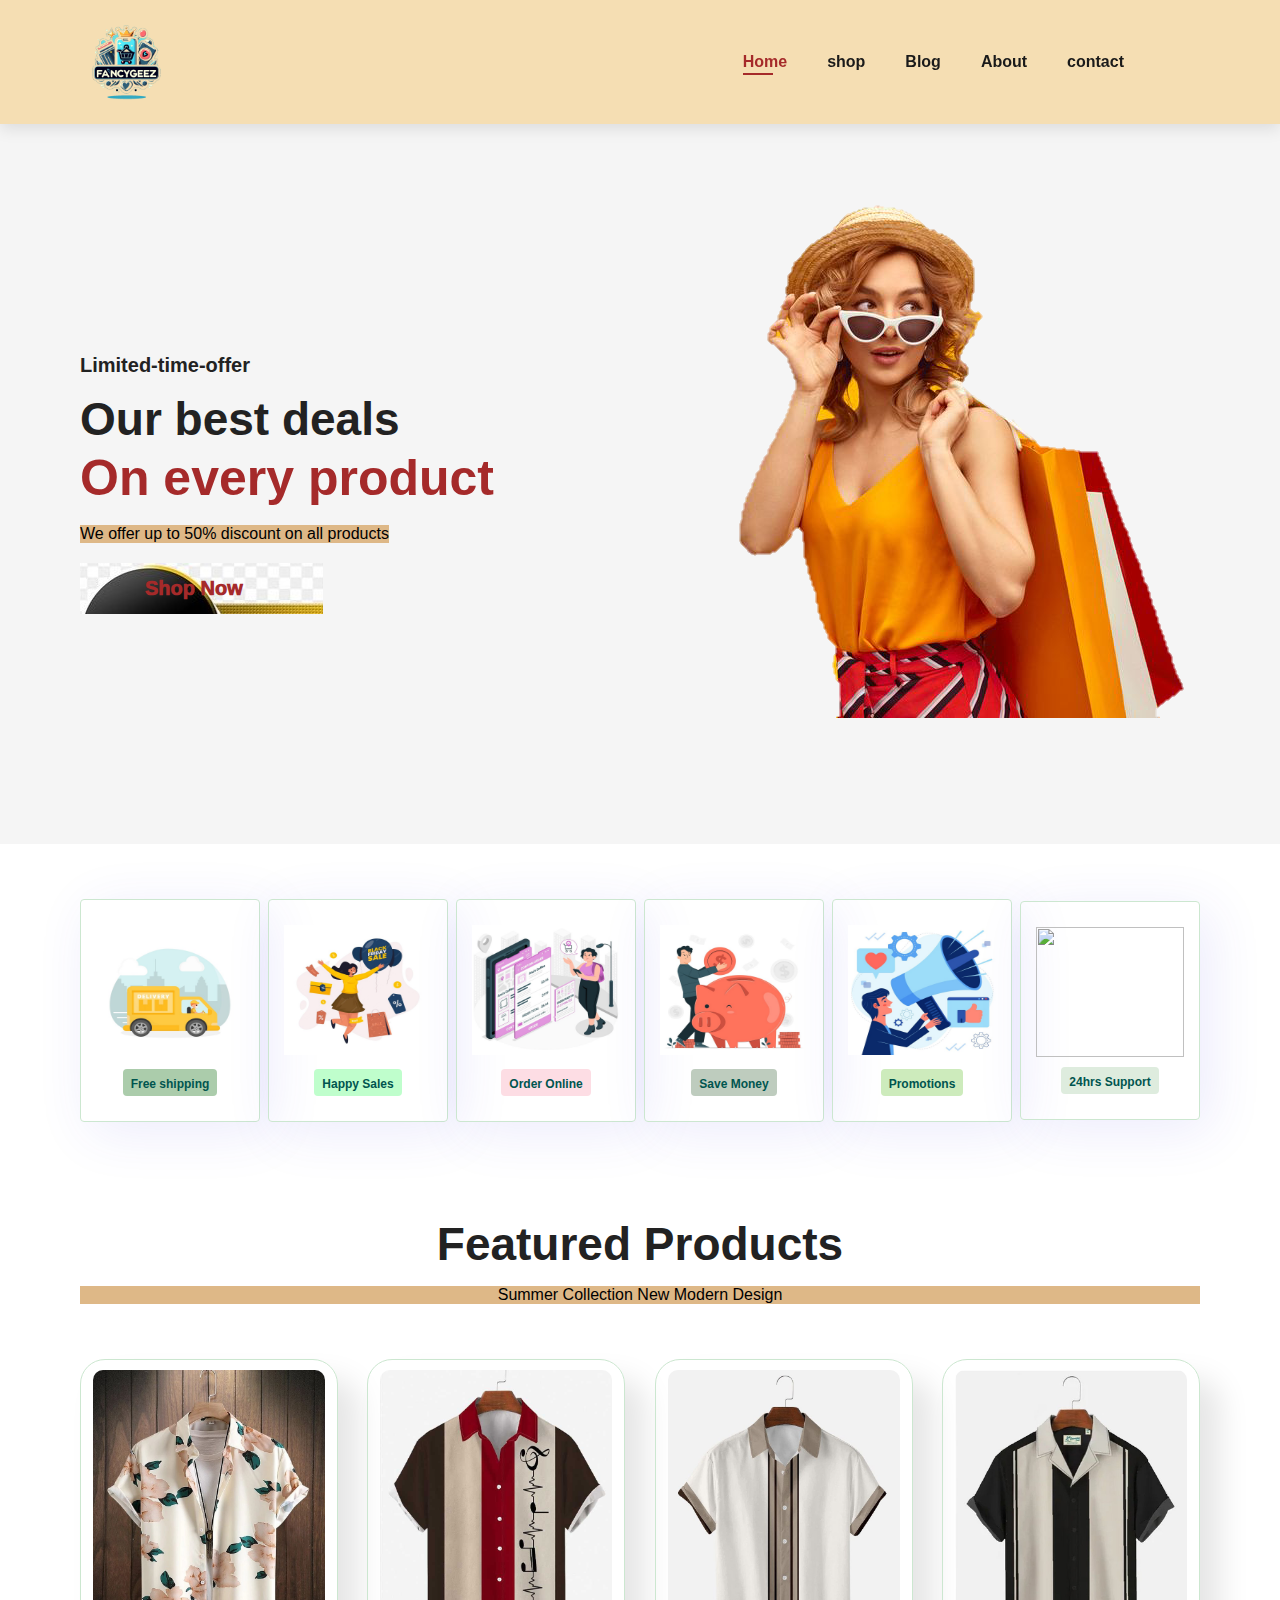
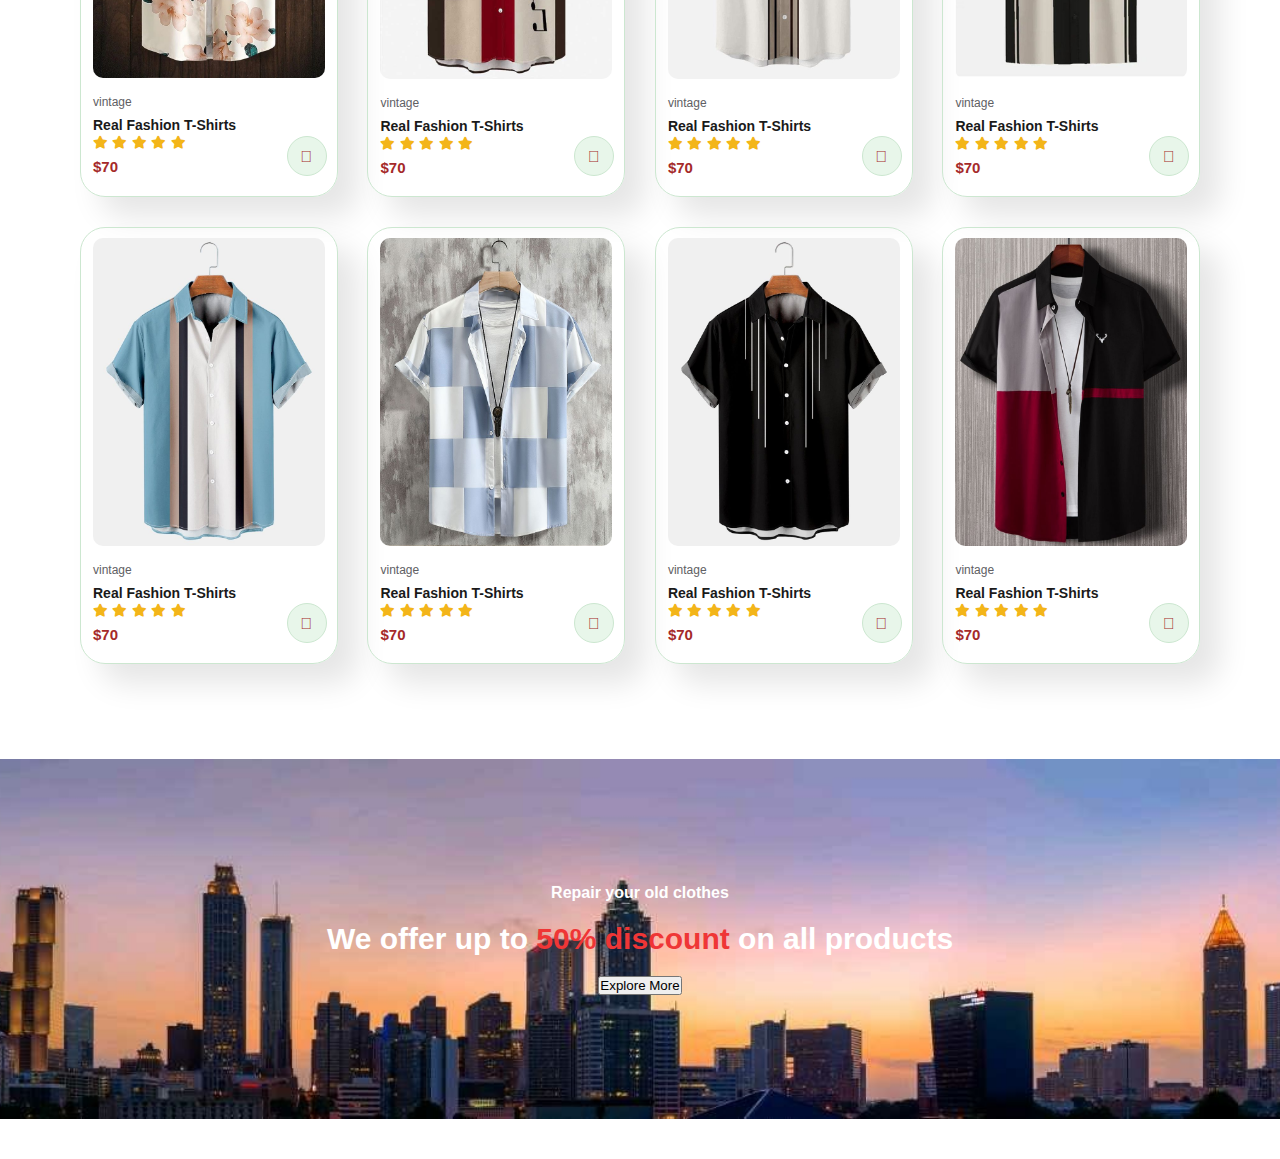
==== index.html @ 8dc55840 "my portfolio project" ====
<!DOCTYPE html>
<html lang="en">
<head>
    <meta charset="UTF-8">
    <meta http-equiv="X-UA-Compatible" content="IE=edge">
    <meta name="viewport" content="width=device-width, initial-scale=1.0">
    <title>fancygeez</title>
    <link rel="stylesheet" href="https://pro.fontawesome.com/releases/v5.10.0/css/all.css"/>
    <link rel="stylesheet" href="style.css">

</head>
<body>
    <section id="header">
        <a href="#">
            <img width="90px"
            height="90px"
            src="img/logo.png" class="logo" alt="">
        </a>

        <div>
            <ul id="navbar">
                <li><a class="active" href="index.html">Home</a></li>
                <li><a href="shop.html">shop</a></li>
                <li><a href="blog.html">Blog</a></li>
                <li><a href="about.html">About</a></li>
                <li><a href="contact.html">contact</a></li>
                <li><a href="cart.html"><i class="far fa-shopping-bag"></i></a></li>
            </ul>
        </div>
    </section>

    <section id="hero">
        <h4>Limited-time-offer</h4>
        <h2>Our best deals</h2>
        <h1>On every product</h1>
        <p>We offer up to 50% discount on all products</p>
        <button>Shop Now</button>
    </section>

    <section id="feature" class="section-p1">
        <div class="fe-box">
            <img width="130px"
            height="130px"
            src="img/Free-shipping1.png" alt="">
            <h6>Free shipping</h6>
        </div>

        <div class="fe-box">
            <img width="130px"
            height="130px"
            src="img/happy-sell.png" alt="">
            <h6>Happy Sales</h6>
        </div>        
        
        <div class="fe-box">
            <img width="130px"
            height="130px"
            src="img/order.png" alt="">
            <h6>Order Online</h6>
        </div>        
        
        <div class="fe-box">
            <img width="130px"
            height="130px"
            src="img/piggy-bank.png" alt="">
            <h6>Save Money</h6>
        </div>        
        
        <div class="fe-box">
            <img width="130px"
            height="130px"
            src="img/Promotions.png" alt="">
            <h6>Promotions</h6>
        </div>        
        
        <div class="fe-box">
            <img width="130px"
            height="130px"
            src="img/24hrs-Support.png" alt="">
            <h6>24hrs Support</h6>
        </div>
    </section>

    <section id="product1" class="section-p1">
        <h2>Featured Products</h2>
        <p>Summer Collection New Modern Design</p>
        <div class="pro-container">
            <div class="pro">
                <img src="img/product/vintage2.png" alt="">
                <div class="des">
                    <span>vintage</span>
                    <h5>Real Fashion T-Shirts</h5>
                    <div class="star">
                        <i class="fas fa-star"></i>
                        <i class="fas fa-star"></i>
                        <i class="fas fa-star"></i>
                        <i class="fas fa-star"></i>
                        <i class="fas fa-star"></i>
                    </div>
                    <h4>$70</h4>
                </div>
                <a href="#"><i class="fal fa-shopping-cart cart"i></i></a> 
            </div>
        
            <div class="pro">
                <img src="img/product/vintage3.png" alt="">
                <div class="des">
                    <span>vintage</span>
                    <h5>Real Fashion T-Shirts</h5>
                    <div class="star">
                        <i class="fas fa-star"></i>
                        <i class="fas fa-star"></i>
                        <i class="fas fa-star"></i>
                        <i class="fas fa-star"></i>
                        <i class="fas fa-star"></i>
                    </div>
                    <h4>$70</h4>
                </div>
                <a href="#"><i class="fal fa-shopping-cart cart"i></i></a> 
            </div>

            <div class="pro">
                <img src="img/product/vintage4.png" alt="">
                <div class="des">
                    <span>vintage</span>
                    <h5>Real Fashion T-Shirts</h5>
                    <div class="star">
                        <i class="fas fa-star"></i>
                        <i class="fas fa-star"></i>
                        <i class="fas fa-star"></i>
                        <i class="fas fa-star"></i>
                        <i class="fas fa-star"></i>
                    </div>
                    <h4>$70</h4>
                </div>
                <a href="#"><i class="fal fa-shopping-cart cart"i></i></a> 
            </div>

            <div class="pro">
                <img src="img/product/Vintage5.png" alt="">
                <div class="des">
                    <span>vintage</span>
                    <h5>Real Fashion T-Shirts</h5>
                    <div class="star">
                        <i class="fas fa-star"></i>
                        <i class="fas fa-star"></i>
                        <i class="fas fa-star"></i>
                        <i class="fas fa-star"></i>
                        <i class="fas fa-star"></i>
                    </div>
                    <h4>$70</h4>
                </div>
                <a href="#"><i class="fal fa-shopping-cart cart"i></i></a> 
            </div>

            <div class="pro">
                <img src="img/product/vintage6.png" alt="">
                <div class="des">
                    <span>vintage</span>
                    <h5>Real Fashion T-Shirts</h5>
                    <div class="star">
                        <i class="fas fa-star"></i>
                        <i class="fas fa-star"></i>
                        <i class="fas fa-star"></i>
                        <i class="fas fa-star"></i>
                        <i class="fas fa-star"></i>
                    </div>
                    <h4>$70</h4>
                </div>
                <a href="#"><i class="fal fa-shopping-cart cart"i></i></a> 
            </div>

            <div class="pro">
                <img src="img/product/vintage7.png" alt="">
                <div class="des">
                    <span>vintage</span>
                    <h5>Real Fashion T-Shirts</h5>
                    <div class="star">
                        <i class="fas fa-star"></i>
                        <i class="fas fa-star"></i>
                        <i class="fas fa-star"></i>
                        <i class="fas fa-star"></i>
                        <i class="fas fa-star"></i>
                    </div>
                    <h4>$70</h4>
                </div>
                <a href="#"><i class="fal fa-shopping-cart cart"i></i></a> 
            </div>

            <div class="pro">
                <img src="img/product/vintage8.png" alt="">
                <div class="des">
                    <span>vintage</span>
                    <h5>Real Fashion T-Shirts</h5>
                    <div class="star">
                        <i class="fas fa-star"></i>
                        <i class="fas fa-star"></i>
                        <i class="fas fa-star"></i>
                        <i class="fas fa-star"></i>
                        <i class="fas fa-star"></i>
                    </div>
                    <h4>$70</h4>
                </div>
                <a href="#"><i class="fal fa-shopping-cart cart"i></i></a> 
            </div>

            <div class="pro">
                <img src="img/product/vintage9.png" alt="">
                <div class="des">
                    <span>vintage</span>
                    <h5>Real Fashion T-Shirts</h5>
                    <div class="star">
                        <i class="fas fa-star"></i>
                        <i class="fas fa-star"></i>
                        <i class="fas fa-star"></i>
                        <i class="fas fa-star"></i>
                        <i class="fas fa-star"></i>
                    </div>
                    <h4>$70</h4>
                </div>
                <a href="#"><i class="fal fa-shopping-cart cart"i></i></a> 
            </div>
        </div>
    </section>

    <section id="banner" class="section-m1">
        <h4>Repair your old clothes</h4>
        <h2>We offer up to <span>50% discount</span> on all products</h2>
        <button>Explore More</button>
    </section>


    <script . src="script.js"></script>
</body>
</html>
---- style.css ----
@import url('https://fonts.googleapis.com/css2?family=Source+Sans+Pro:wght@300&display=swap');

 *{
    margin: 0;
    padding: 0;
    box-sizing: border-box;
    font-family: 'spartam', sans-serif;
 }

 h1{
    font-size: 50px;
    line-height: 64px;
    color: #222;
 }

 h2{
    font-size: 46px;
    line-height: 54px;
    color: #222;
 }

 h4{
    font-size: 20px;
    color: #222;
 }

 h6{
    font-weight: 700;
    font-size: 12px;
 }

 p{
    font-size: 16px;
    background-color: burlywood;
    color: black;
    margin: 15px 0 20px 0;
 }  

 .section-p1{
    padding: 40px 80px;
 }

 .section-m1{
    margin: 40px 0;
 }

 body{
    width: 100%;
 }


 #header{
    display: flex;
    align-items: center;
    justify-content: space-between;
    padding: 15px 80px;
    background-color: wheat;
    box-shadow: 0 5px 15px rgba(0, 0, 0, 0.1);
    z-index: 999;
    position: sticky;
    top: 0;
    left: 0;
 }

 #navbar{
    display: flex;
    align-items: center;
    justify-content: center;
 }

 #navbar li{
    list-style: none;
    padding: 0px 20px;
    position: relative;
 }

 #navbar li a{
    text-decoration: none;
    font-size: 16px;
    font-weight: 600;
    color: #1a1a1a;
    transition: 0.3s ease;
 }

 /* for hover effect and to make the navbar's active */
 #navbar li a:hover,
 #navbar li a.active{
    color: brown;
 }

 /*for the under-line effect on the navbar's*/
 #navbar li a.active::after,
 #navbar li a:hover::after{
    content: "";
    width: 30px;
    height: 2px;
    background-color: brown;
    position: absolute;
    bottom: -4px;
    left: 20px;
 }

 /*home page*/
 #hero{
    background-image: url("img/background.png");
    background-repeat: no-repeat;
    height: 80vh;
    width: 100%;
    background-color: whitesmoke;
    background-position: top 25% right 0;
    padding: 0 80px;
    display: flex;
    flex-direction: column;
    align-items: flex-start;
    justify-content: center;
 }

 #hero h4{
    padding-bottom: 15px;
 }

 #hero h1{
    color: brown;
 }

 #hero button{
     background-image: url(img/button32.jpg);
     background-color: transparent;
     color: brown;
     border: 0;
     padding: 14px 80px 14px 65px;
     background-repeat: no-repeat;
     cursor: pointer;
     font-weight: 1000;
     font-size: 20px;
 }

 #feature{
   display: flex;
   align-items: center;
   justify-content: space-between;
   flex-wrap: wrap;
 }

 #feature .fe-box{
    width: 180px;
    text-align: center;
    padding: 25px 15px;
    box-shadow: 10px 10px 54px rgba(70, 62, 221, 0.1);
    border: 1px solid #cce7d0;
    border-radius: 4px;
    margin: 15px 0;
 }

 #feature .fe-box:hover{
   box-shadow: 20px 20px 34px rgba(0, 0, 0, 0.3);
 }

 #feature .fe-box img{
   width: 100%;
   margin-bottom: 10px;
 }

 #feature .fe-box h6{
   display: inline-block;
   padding: 9px 8px 6px 8px;
   line-height: 1;
   border-radius: 4px;
   color: #00554f;
   background-color: #abccab;
 }

 #feature .fe-box:nth-child(2) h6 {
   background-color: #bffecc;
 }

 #feature .fe-box:nth-child(3) h6 {
   background-color: #fddde4;
 }

 #feature .fe-box:nth-child(4) h6 {
   background-color: #beccbe;
 }

 #feature .fe-box:nth-child(5) h6 {
   background-color: #cdebbc;
 }

 #feature .fe-box:nth-child(6) h6 {
   background-color: #deecde;
 }

 #product1 {
   text-align: center;
 }

 #product1 .pro-container{
   display: flex;
   justify-content: space-between;
   flex-wrap: wrap;
   padding-top: 20px;
 }

 #product1 .pro{
   width: 23%;
   min-width: 250px;
   padding: 10px 12px;
   border: 1px solid #cce7d0;
   border-radius: 25px;
   cursor: pointer;
   box-shadow: 20px 20px 30px rgba(0, 0, 0, 0.1);
   margin: 15px 0;
   transition: 0.02s ease;
   position: relative;
 }

 #product1 .pro:hover{
   box-shadow: 20px 20px 30px rgba(0, 0, 0, 0.4);
 }

 #product1 .pro img{
   width: 100%;
   border-radius: 10px;
 }

 #product1 .pro .des{
   text-align: start;
   padding: 10px 0;
 }

 #product1 .pro .des span{
    color: #606063;
    font-size: 12px;
 }

 #product1 .pro .des h5{
   padding-top: 7px;
   color: #1a1a1a;
   font-size: 14px;
 }
 
 #product1 .pro .des i{
   font-size: 13px;
   color: rgba(243, 181, 25);
 }

  #product1 .pro .des h4{
   padding-top: 7px;
   font-size: 15px;
   font-weight: 700;
   color: brown;
  }

  #product1 .pro .cart{
   width: 40px;
   height: 40px;
   line-height: 40px;
   border-radius: 50px;
   background-color: #e8f6ea;
   color: brown;
   font-weight: 500;
   border: 1px solid #cce7d0;
   position: absolute;
   bottom: 20px;
   right: 10px; 
  }

  #banner{
   display: flex;
   flex-direction: column;
   justify-content: center;
   text-align: center;
   align-items: center;
   background-image: url(img/banner.jpg);
   width: 100%;
   height: 40vh;
   background-size: cover;
   background-position: center;
  }

  #banner h4{
   color: #fff;
   font-size: 16px;
  }

  #banner h2{
   color: #fff;
   font-size: 30px;
   padding: 10px 0;
  }

  #banner h2 span{
   color: #ef3636;
  }
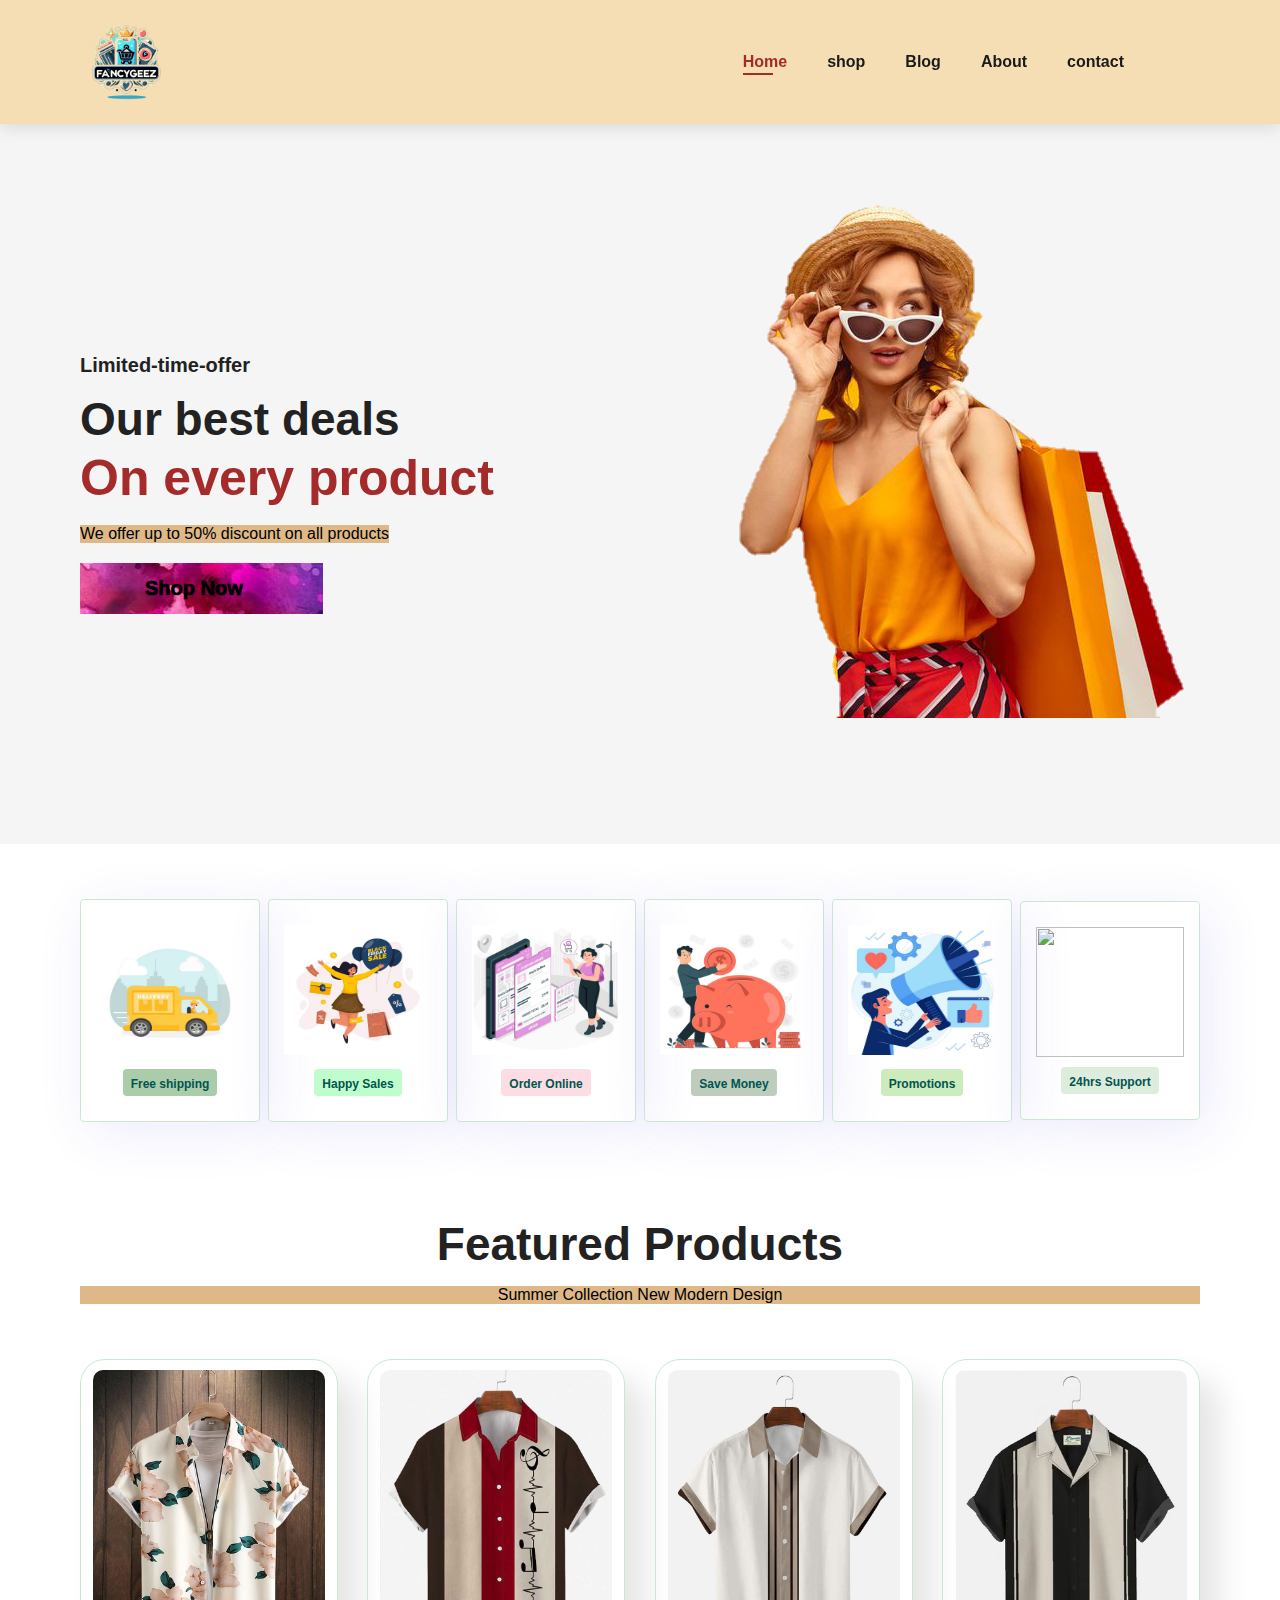
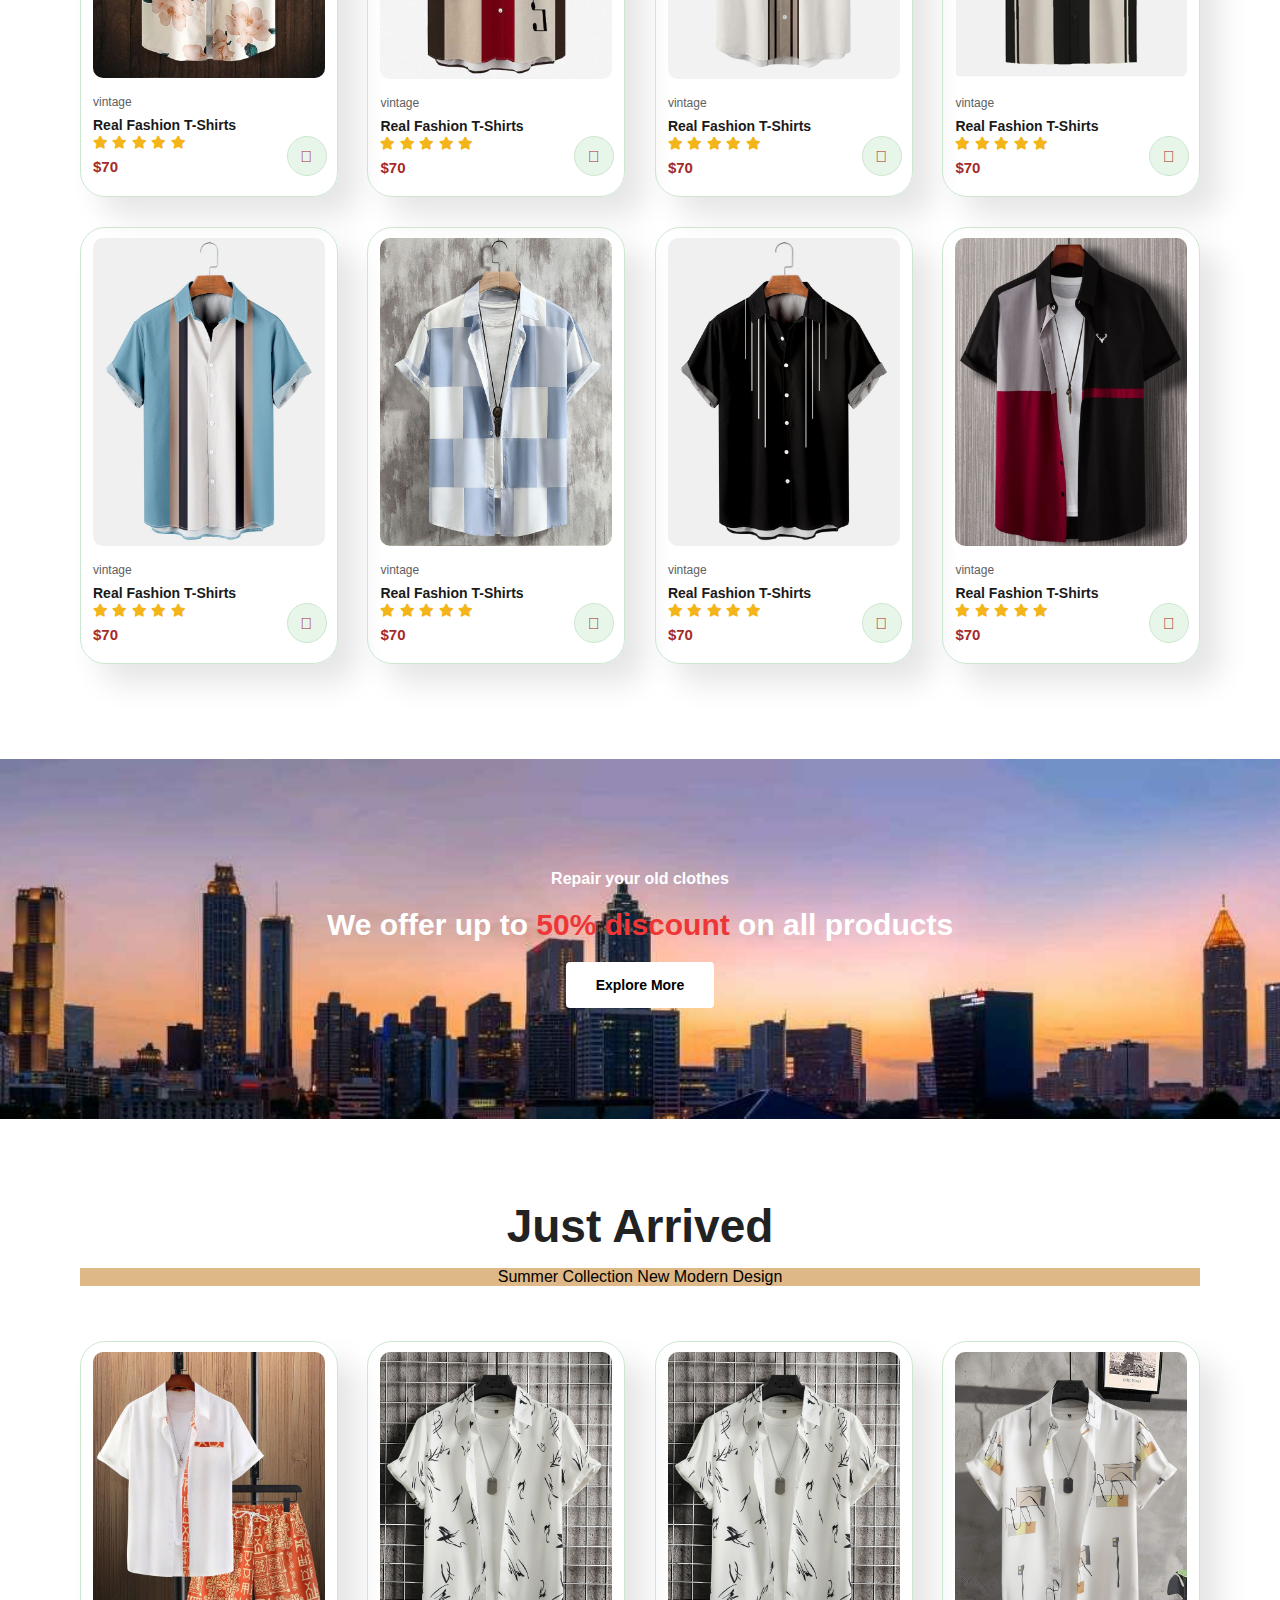
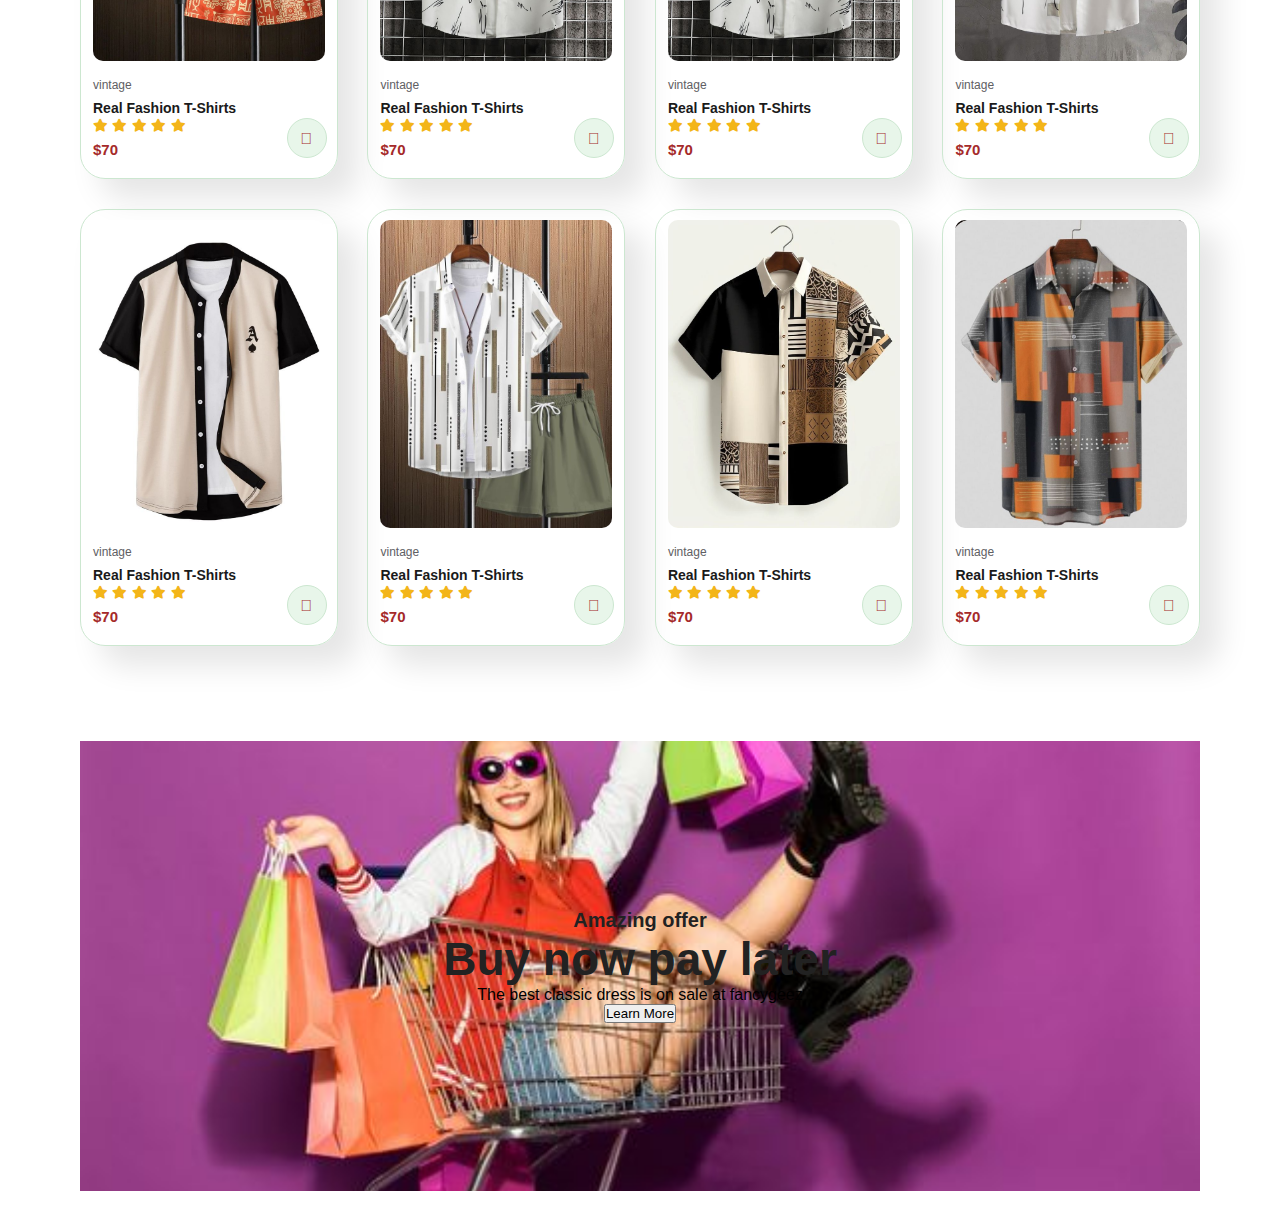
==== commit 572af13d: "update" ====
--- a/index.html
+++ b/index.html
@@ -226,7 +226,158 @@
     <section id="banner" class="section-m1">
         <h4>Repair your old clothes</h4>
         <h2>We offer up to <span>50% discount</span> on all products</h2>
-        <button>Explore More</button>
+        <button class="normal">Explore More</button>
+    </section>
+
+    <section id="product1" class="section-p1">
+        <h2>Just Arrived</h2>
+        <p>Summer Collection New Modern Design</p>
+        <div class="pro-container">
+            <div class="pro">
+                <img src="img/product/vintage10.png" alt="">
+                <div class="des">
+                    <span>vintage</span>
+                    <h5>Real Fashion T-Shirts</h5>
+                    <div class="star">
+                        <i class="fas fa-star"></i>
+                        <i class="fas fa-star"></i>
+                        <i class="fas fa-star"></i>
+                        <i class="fas fa-star"></i>
+                        <i class="fas fa-star"></i>
+                    </div>
+                    <h4>$70</h4>
+                </div>
+                <a href="#"><i class="fal fa-shopping-cart cart"i></i></a> 
+            </div>
+        
+            <div class="pro">
+                <img src="img/product/vintage12.png" alt="">
+                <div class="des">
+                    <span>vintage</span>
+                    <h5>Real Fashion T-Shirts</h5>
+                    <div class="star">
+                        <i class="fas fa-star"></i>
+                        <i class="fas fa-star"></i>
+                        <i class="fas fa-star"></i>
+                        <i class="fas fa-star"></i>
+                        <i class="fas fa-star"></i>
+                    </div>
+                    <h4>$70</h4>
+                </div>
+                <a href="#"><i class="fal fa-shopping-cart cart"i></i></a> 
+            </div>
+
+            <div class="pro">
+                <img src="img/product/vintage13.png" alt="">
+                <div class="des">
+                    <span>vintage</span>
+                    <h5>Real Fashion T-Shirts</h5>
+                    <div class="star">
+                        <i class="fas fa-star"></i>
+                        <i class="fas fa-star"></i>
+                        <i class="fas fa-star"></i>
+                        <i class="fas fa-star"></i>
+                        <i class="fas fa-star"></i>
+                    </div>
+                    <h4>$70</h4>
+                </div>
+                <a href="#"><i class="fal fa-shopping-cart cart"i></i></a> 
+            </div>
+
+            <div class="pro">
+                <img src="img/product/vintage14.png" alt="">
+                <div class="des">
+                    <span>vintage</span>
+                    <h5>Real Fashion T-Shirts</h5>
+                    <div class="star">
+                        <i class="fas fa-star"></i>
+                        <i class="fas fa-star"></i>
+                        <i class="fas fa-star"></i>
+                        <i class="fas fa-star"></i>
+                        <i class="fas fa-star"></i>
+                    </div>
+                    <h4>$70</h4>
+                </div>
+                <a href="#"><i class="fal fa-shopping-cart cart"i></i></a> 
+            </div>
+
+            <div class="pro">
+                <img src="img/product/vintage15.png" alt="">
+                <div class="des">
+                    <span>vintage</span>
+                    <h5>Real Fashion T-Shirts</h5>
+                    <div class="star">
+                        <i class="fas fa-star"></i>
+                        <i class="fas fa-star"></i>
+                        <i class="fas fa-star"></i>
+                        <i class="fas fa-star"></i>
+                        <i class="fas fa-star"></i>
+                    </div>
+                    <h4>$70</h4>
+                </div>
+                <a href="#"><i class="fal fa-shopping-cart cart"i></i></a> 
+            </div>
+
+            <div class="pro">
+                <img src="img/product/vintage16.png" alt="">
+                <div class="des">
+                    <span>vintage</span>
+                    <h5>Real Fashion T-Shirts</h5>
+                    <div class="star">
+                        <i class="fas fa-star"></i>
+                        <i class="fas fa-star"></i>
+                        <i class="fas fa-star"></i>
+                        <i class="fas fa-star"></i>
+                        <i class="fas fa-star"></i>
+                    </div>
+                    <h4>$70</h4>
+                </div>
+                <a href="#"><i class="fal fa-shopping-cart cart"i></i></a> 
+            </div>
+
+            <div class="pro">
+                <img src="img/product/vintage17.png" alt="">
+                <div class="des">
+                    <span>vintage</span>
+                    <h5>Real Fashion T-Shirts</h5>
+                    <div class="star">
+                        <i class="fas fa-star"></i>
+                        <i class="fas fa-star"></i>
+                        <i class="fas fa-star"></i>
+                        <i class="fas fa-star"></i>
+                        <i class="fas fa-star"></i>
+                    </div>
+                    <h4>$70</h4>
+                </div>
+                <a href="#"><i class="fal fa-shopping-cart cart"i></i></a> 
+            </div>
+
+            <div class="pro">
+                <img src="img/product/vintage18.png" alt="">
+                <div class="des">
+                    <span>vintage</span>
+                    <h5>Real Fashion T-Shirts</h5>
+                    <div class="star">
+                        <i class="fas fa-star"></i>
+                        <i class="fas fa-star"></i>
+                        <i class="fas fa-star"></i>
+                        <i class="fas fa-star"></i>
+                        <i class="fas fa-star"></i>
+                    </div>
+                    <h4>$70</h4>
+                </div>
+                <a href="#"><i class="fal fa-shopping-cart cart"i></i></a> 
+            </div>
+        </div>
+    </section>
+
+    <section id="sm-banner" class="section-p1">
+        <div class="banner-box">
+            <h4>Amazing offer</h4>
+            <h2>Buy now pay later</h2>
+            <span>The best classic dress is on sale at fancygeez</span>
+            <button>Learn More</button>
+        </div>
     </section>
 
 
--- a/style.css
+++ b/style.css
@@ -42,6 +42,19 @@
 
  .section-m1{
     margin: 40px 0;
+ }
+
+ button.normal{
+   font-size: 14px;
+   font-weight: 600;
+   padding: 15px 30px;
+   color: #000;
+   background-color: #fff;
+   border-radius: 4px;
+   cursor: pointer;
+   border: none;
+   outline: none;
+   transition: 0.02s;
  }
 
  body{
@@ -124,9 +137,9 @@
  }
 
  #hero button{
-     background-image: url(img/button32.jpg);
+     background-image: url(img/button2.jpg);
      background-color: transparent;
-     color: brown;
+     color: black;
      border: 0;
      padding: 14px 80px 14px 65px;
      background-repeat: no-repeat;
@@ -291,4 +304,22 @@
 
   #banner h2 span{
    color: #ef3636;
+  }
+
+  #banner button:hover{
+   background-color: #ef3636;
+   color: #fff;
+  }
+
+  #sm-banner .banner-box{
+   display: flex;
+   flex-direction: column;
+   justify-content: center;
+   text-align: center;
+   align-items: center;
+   background-image: url(img/banner2.jpg);
+   min-width: 580px;
+   height: 50vh;
+   background-size: cover;
+   background-position: center;
   }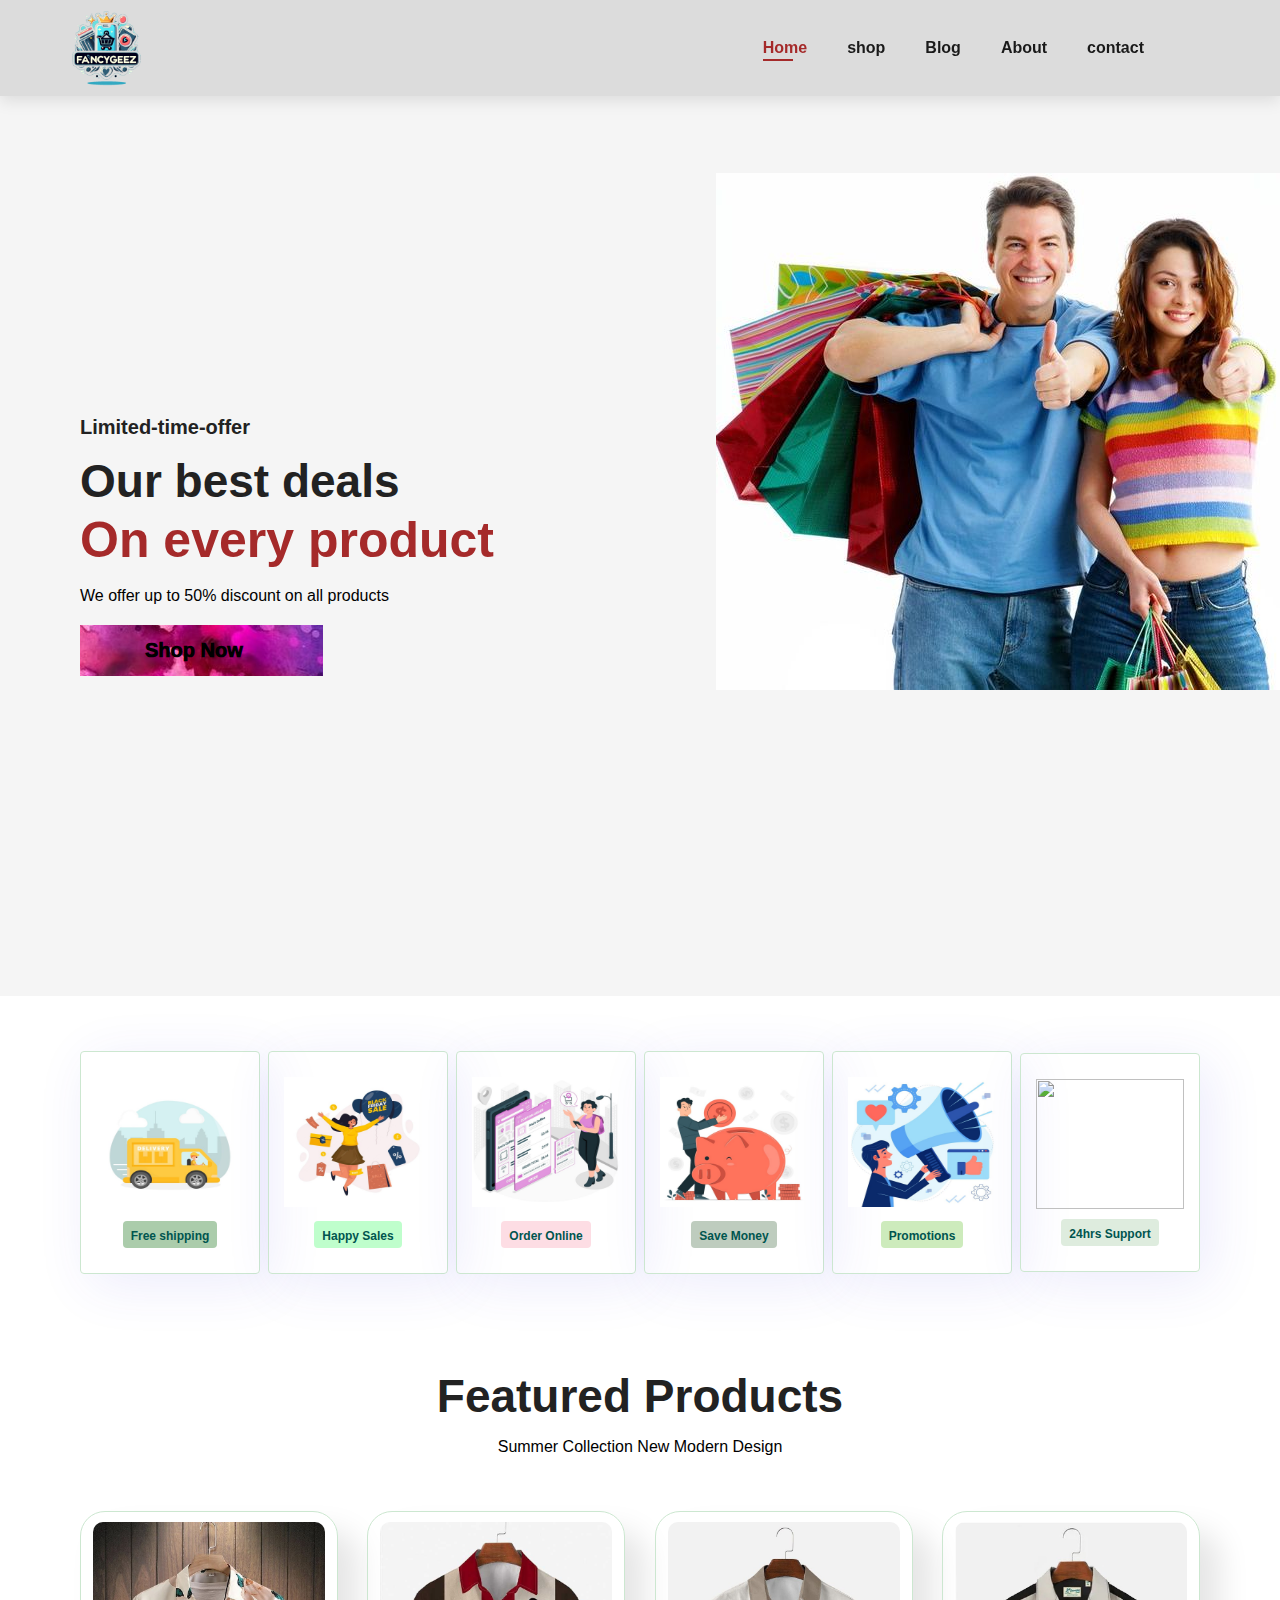
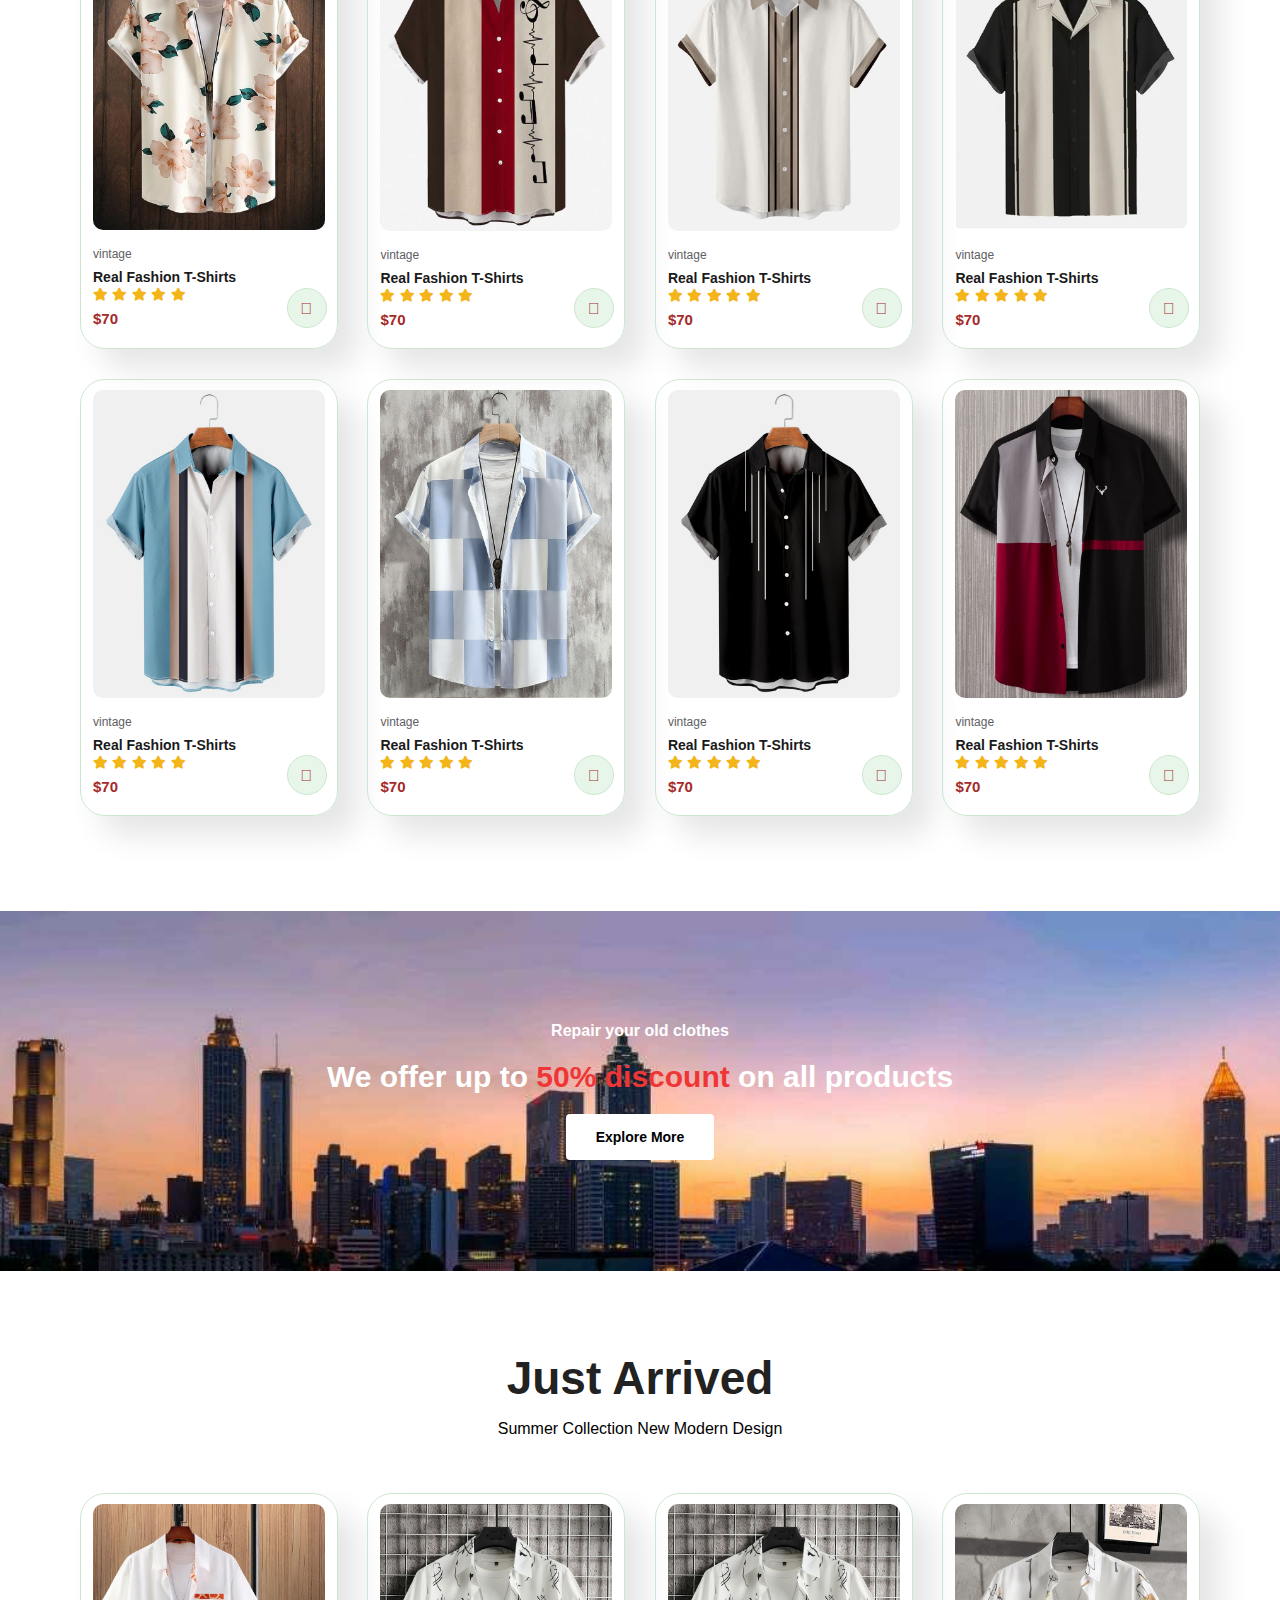
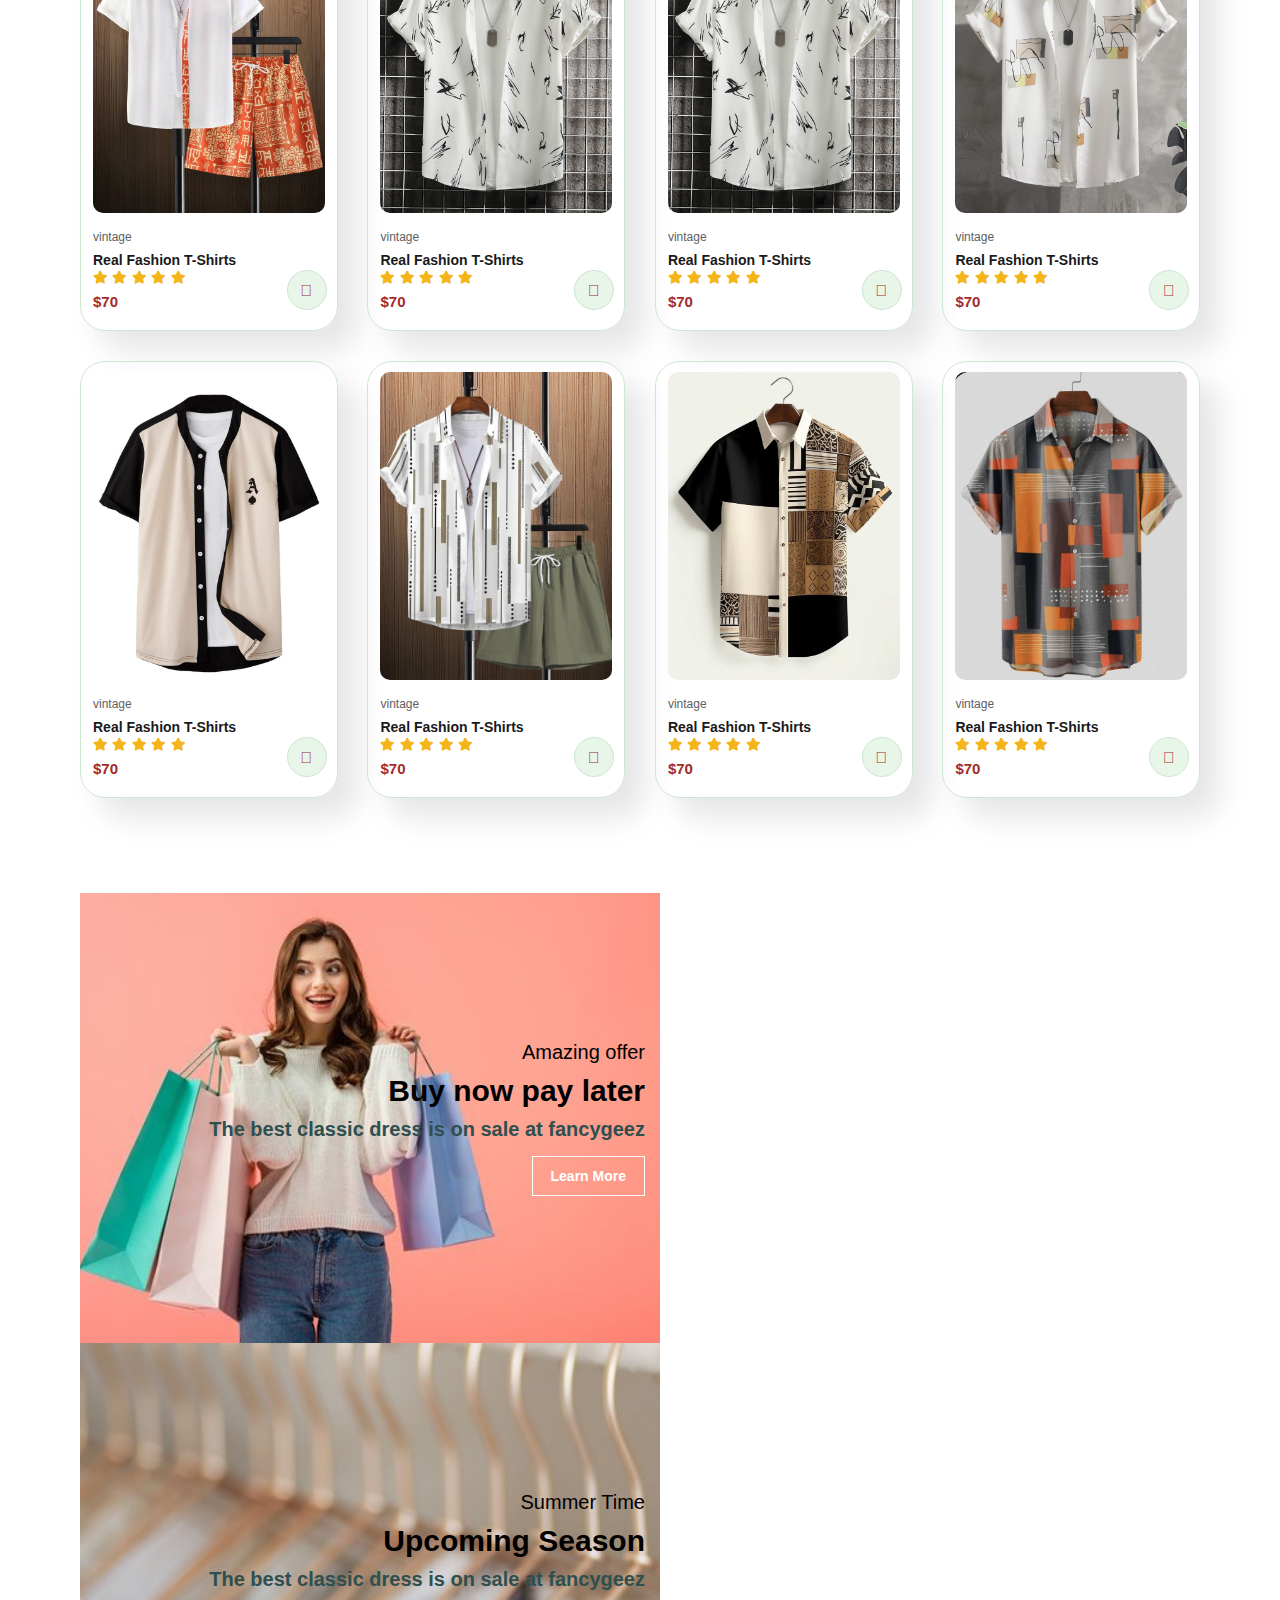
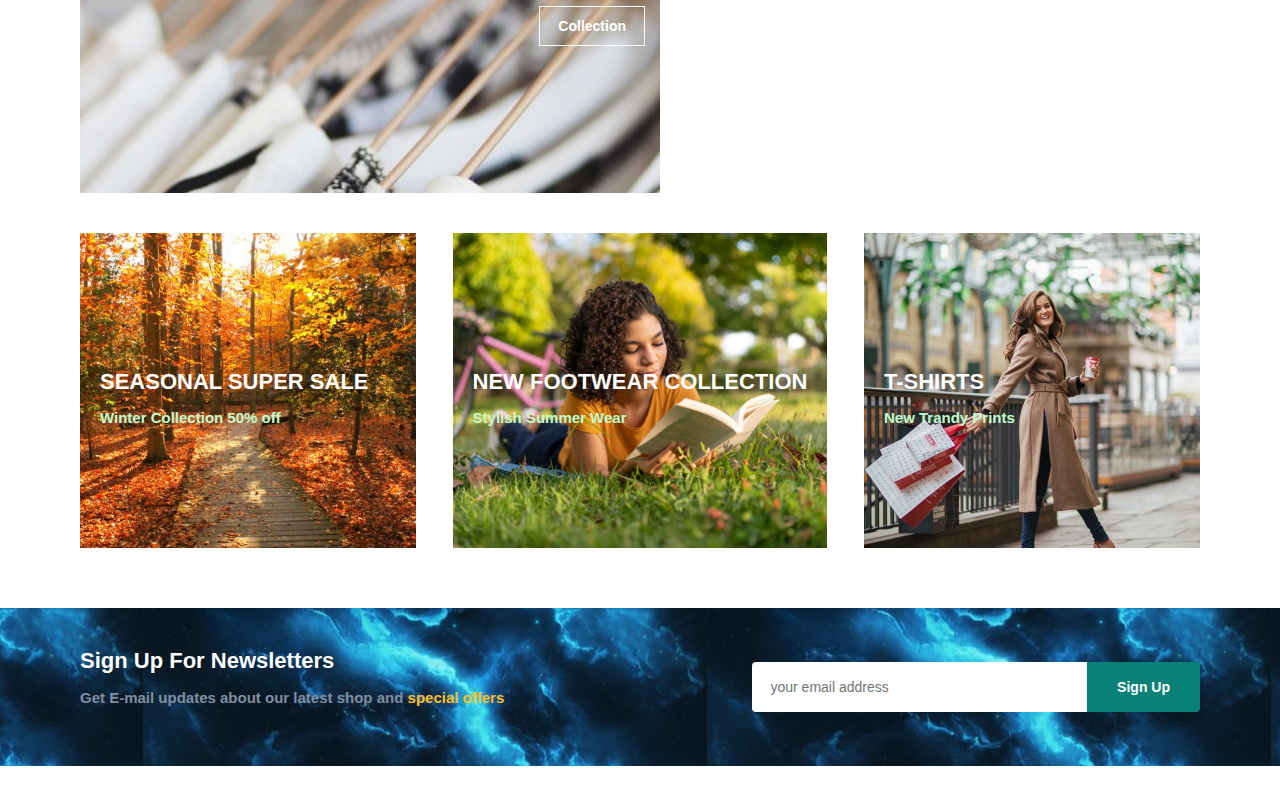
==== commit 9921ea19: "new update" ====
--- a/index.html
+++ b/index.html
@@ -376,10 +376,45 @@
             <h4>Amazing offer</h4>
             <h2>Buy now pay later</h2>
             <span>The best classic dress is on sale at fancygeez</span>
-            <button>Learn More</button>
-        </div>
-    </section>
-
+            <button class="white">Learn More</button>
+        </div>
+
+        <div class="banner-box banner-box2">
+            <h4>Summer Time</h4>
+            <h2>Upcoming Season</h2>
+            <span>The best classic dress is on sale at fancygeez</span>
+            <button class="white">Collection</button>
+        </div>
+    </section>
+
+    <section id="banner3">
+        <div class="banner-box">
+            <h2>SEASONAL SUPER SALE</h2>
+            <h3>Winter Collection 50% off</h3>
+        </div>
+
+        <div class="banner-box banner-box2">
+            <h2>NEW FOOTWEAR COLLECTION</h2>
+            <h3>Stylish Summer Wear</h3>
+        </div>
+
+        <div class="banner-box banner-box3">
+            <h2>T-SHIRTS</h2>
+            <h3>New Trandy Prints</h3>
+        </div>
+    </section>
+
+    <section id="newsletter" class="section-p1 section-m1">
+        <div class="newstext">
+            <h4>Sign Up For Newsletters</h4>
+            <p>Get E-mail updates about our latest shop and <span>special offers</span></p>
+        </div>
+
+        <div class="form">
+            <input type="text" placeholder="your email address">
+            <button class="normal">Sign Up</button>
+        </div>
+    </section>
 
     <script . src="script.js"></script>
 </body>
--- a/style.css
+++ b/style.css
@@ -31,7 +31,6 @@
 
  p{
     font-size: 16px;
-    background-color: burlywood;
     color: black;
     margin: 15px 0 20px 0;
  }  
@@ -57,6 +56,18 @@
    transition: 0.02s;
  }
 
+ button.white{
+   font-size: 14px;
+   font-weight: 600;
+   padding: 11px 18px;
+   color: #fff;
+   background-color: transparent;
+   cursor: pointer;
+   border: 1px solid #fff;
+   outline: none;
+   transition: 0.02s;
+ }
+
  body{
     width: 100%;
  }
@@ -66,8 +77,8 @@
     display: flex;
     align-items: center;
     justify-content: space-between;
-    padding: 15px 80px;
-    background-color: wheat;
+    padding: 1px 60px;
+    background-color: gainsboro;
     box-shadow: 0 5px 15px rgba(0, 0, 0, 0.1);
     z-index: 999;
     position: sticky;
@@ -115,12 +126,12 @@
 
  /*home page*/
  #hero{
-    background-image: url("img/background.png");
+    background-image: url("img/back.jpg");
     background-repeat: no-repeat;
-    height: 80vh;
+    height: 100vh;
     width: 100%;
     background-color: whitesmoke;
-    background-position: top 25% right 0;
+    background-position: top 20% right 0;
     padding: 0 80px;
     display: flex;
     flex-direction: column;
@@ -311,15 +322,142 @@
    color: #fff;
   }
 
+  #sm-banner{
+   display: flex;
+   justify-content: space-between;
+   flex-wrap: wrap;
+  }
+
   #sm-banner .banner-box{
    display: flex;
    flex-direction: column;
-   justify-content: center;
-   text-align: center;
-   align-items: center;
-   background-image: url(img/banner2.jpg);
+   justify-content:center;
+   align-items: flex-end;
+   background-image: url(img/2background.png);
    min-width: 580px;
    height: 50vh;
    background-size: cover;
    background-position: center;
+   padding: 15px;
+  }
+
+  #sm-banner .banner-box2{
+   background-image: url(img/banner-hanger2.jpg);
+  }
+
+  #sm-banner h4{
+   color: #000;
+   font-size: 20px;
+   font-weight: 300;
+  }
+
+  #sm-banner h2{
+   color: #000;
+   font-size: 30px;
+   font-weight: 900;
+  }
+
+  #sm-banner span{
+   color: darkslategray;
+   font-size: 20px;
+   font-weight: 700;
+   padding-bottom: 15px;
+  }
+
+  #sm-banner .banner-box:hover button{
+   background: #00554f;
+   border: 1px solid #fff;
+  }
+
+  #banner3{
+   display: flex;
+   justify-content: space-between;
+   flex-wrap: wrap;
+   padding: 0 80px;
+  }
+
+  #banner3 .banner-box{
+   display: flex;
+   flex-direction: column;
+   justify-content:center;
+   align-items:flex-start;
+   background-image: url(img/woods.jpg);
+   min-width: 30%;
+   height: 35vh;
+   background-size: cover;
+   background-position: center;
+   padding: 20px;
+   margin-bottom: 20px;
+  }
+
+  #banner3 .banner-box2{
+   background-image: url(img/1background.jpg);
+  }
+
+  #banner3 .banner-box3{
+   background-image: url(img/banner3.jpg);
+  }
+
+  #banner3 h2{
+   color: #fff;
+   font-size: 22px;
+   font-weight: 900;
+  }
+
+  #banner3 h3{
+   color:#bffecc;
+   font-size: 15px;
+   font-weight: 800;
+  }
+
+  #newsletter{
+   display: flex;
+   justify-content: space-between;
+   flex-wrap: wrap;
+   align-items: center;
+   background-image: url(img/6banner.jpg);
+   background-repeat:unset;
+   background-position: 20% 30%;
+   background-color: rgb(1, 82, 82);
+  }
+
+  #newsletter h4{
+   font-size: 22px;
+   font-weight: 700;
+   color: #fff;
+  }
+
+  #newsletter p{
+   font-size: 15px;
+   font-weight: 800;
+   color: #818ea0;
+  }
+
+  #newsletter p span{
+   color: #ffbd27;
+  }
+
+  #newsletter .form{
+   display: flex;
+   width: 40%;
+  }
+
+  #newsletter input{
+   height: 3.125rem;
+   padding: 0 1.25em;
+   font-size: 14px;
+   width: 100%;
+   border: 1px solid transparent;
+   border-radius: 4px;
+   outline: none;
+   border-top-right-radius: 0;
+   border-bottom-right-radius: 0;
+  }
+
+  #newsletter button{
+   background-color: #088178;
+   color: #fff;
+   white-space: nowrap;
+   border-top-left-radius: 0;
+   border-bottom-left-radius: 0;
   }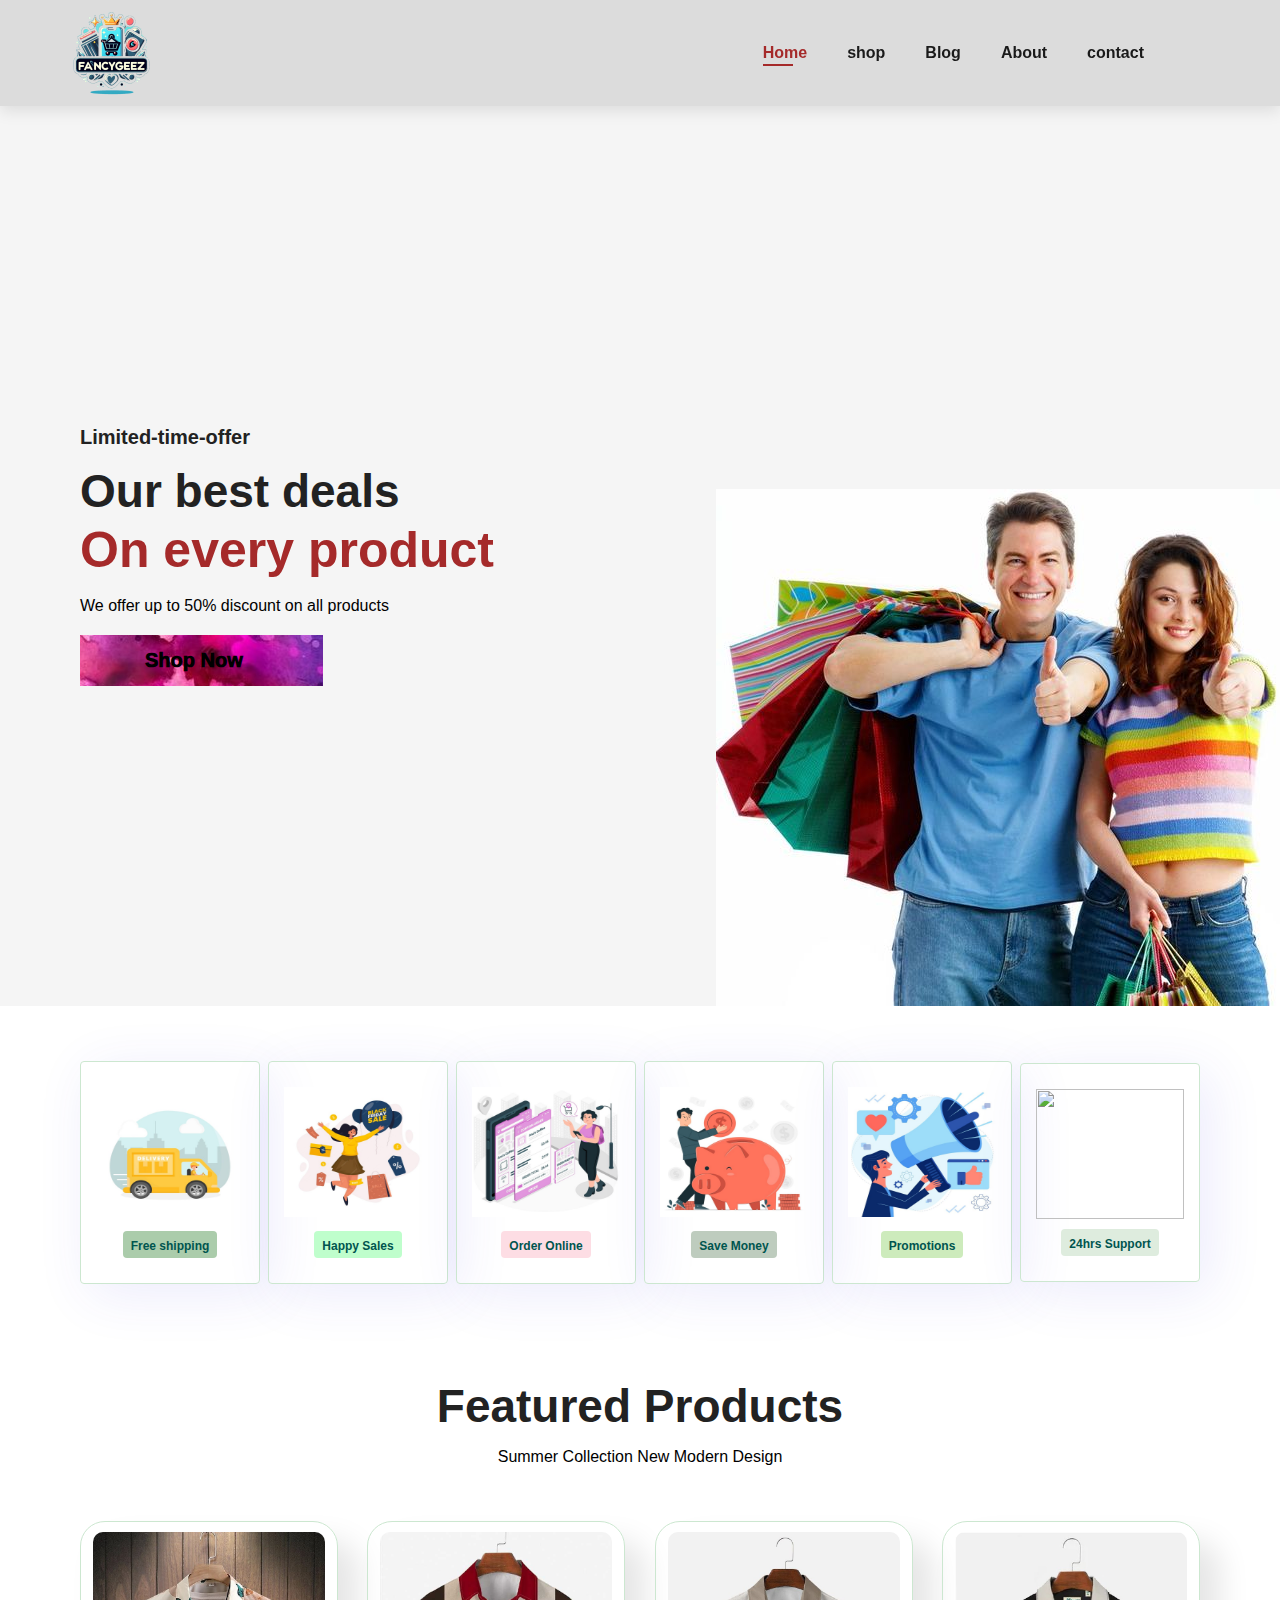
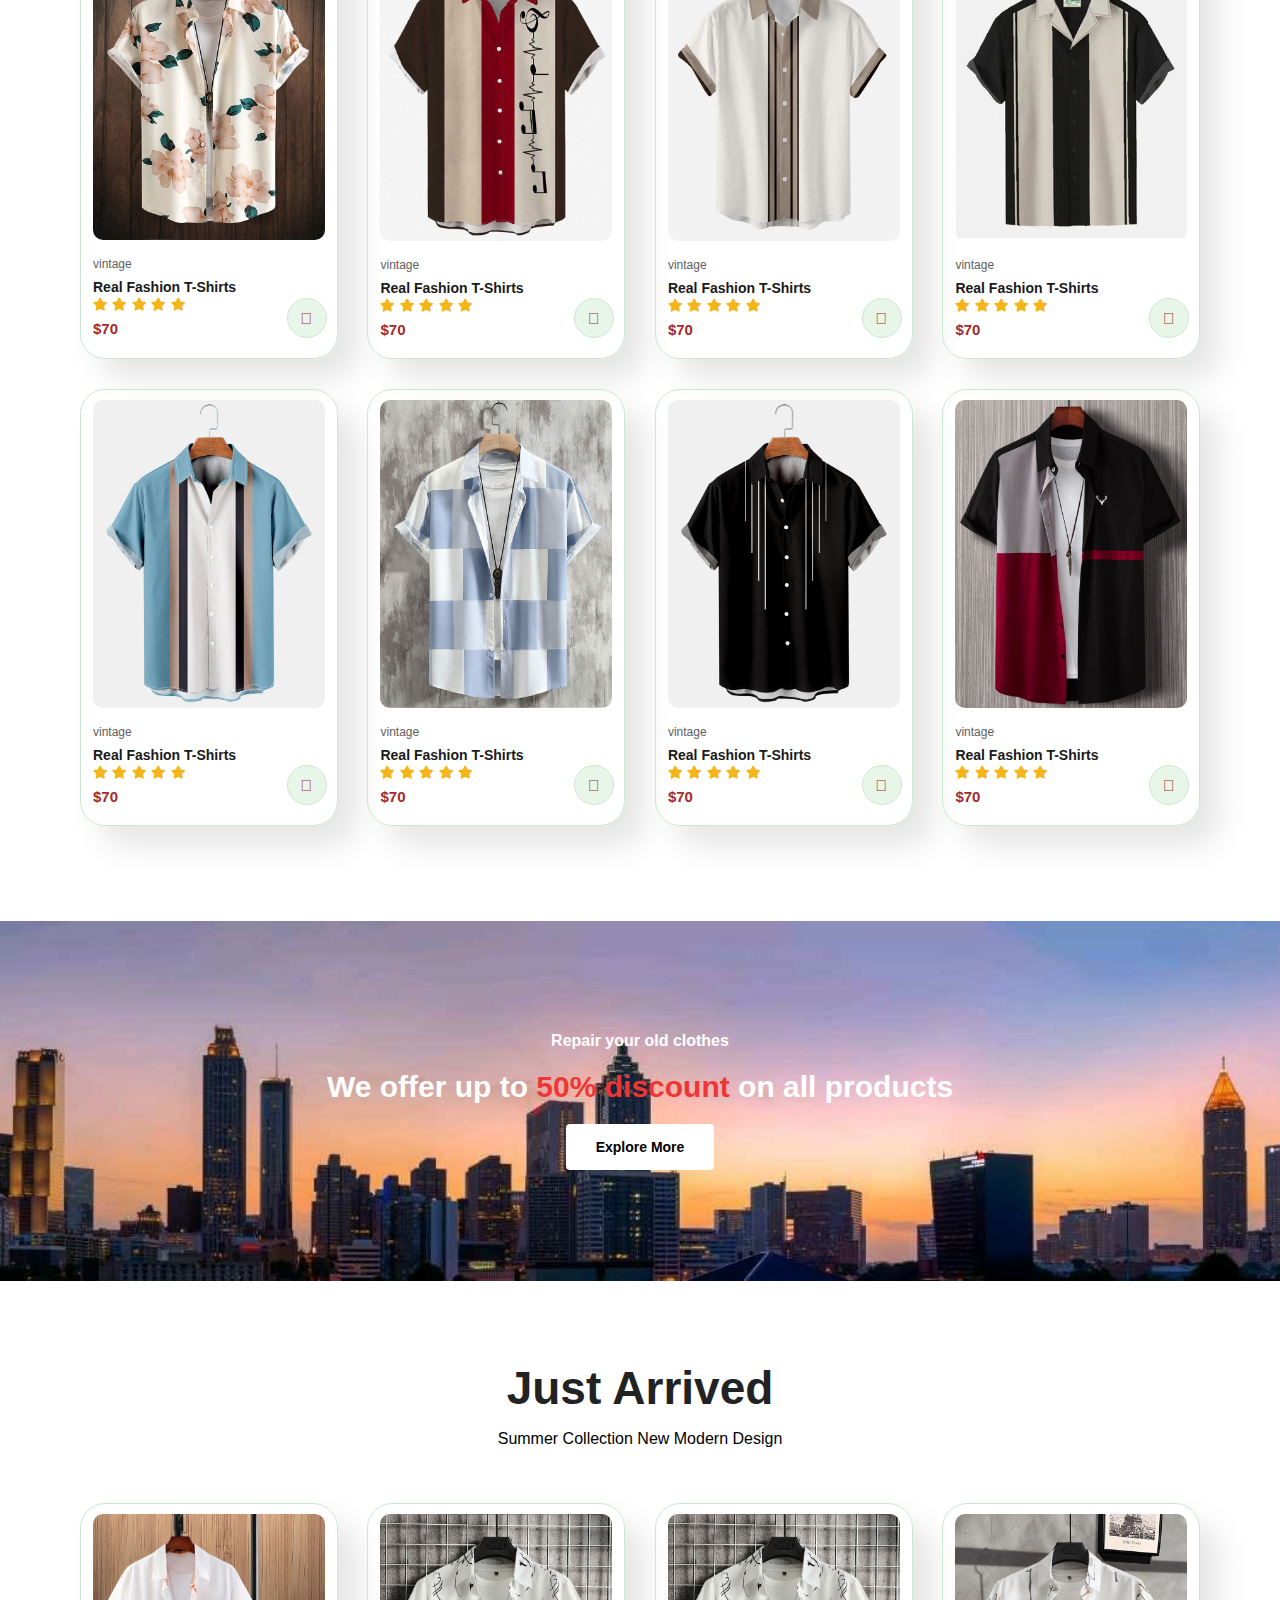
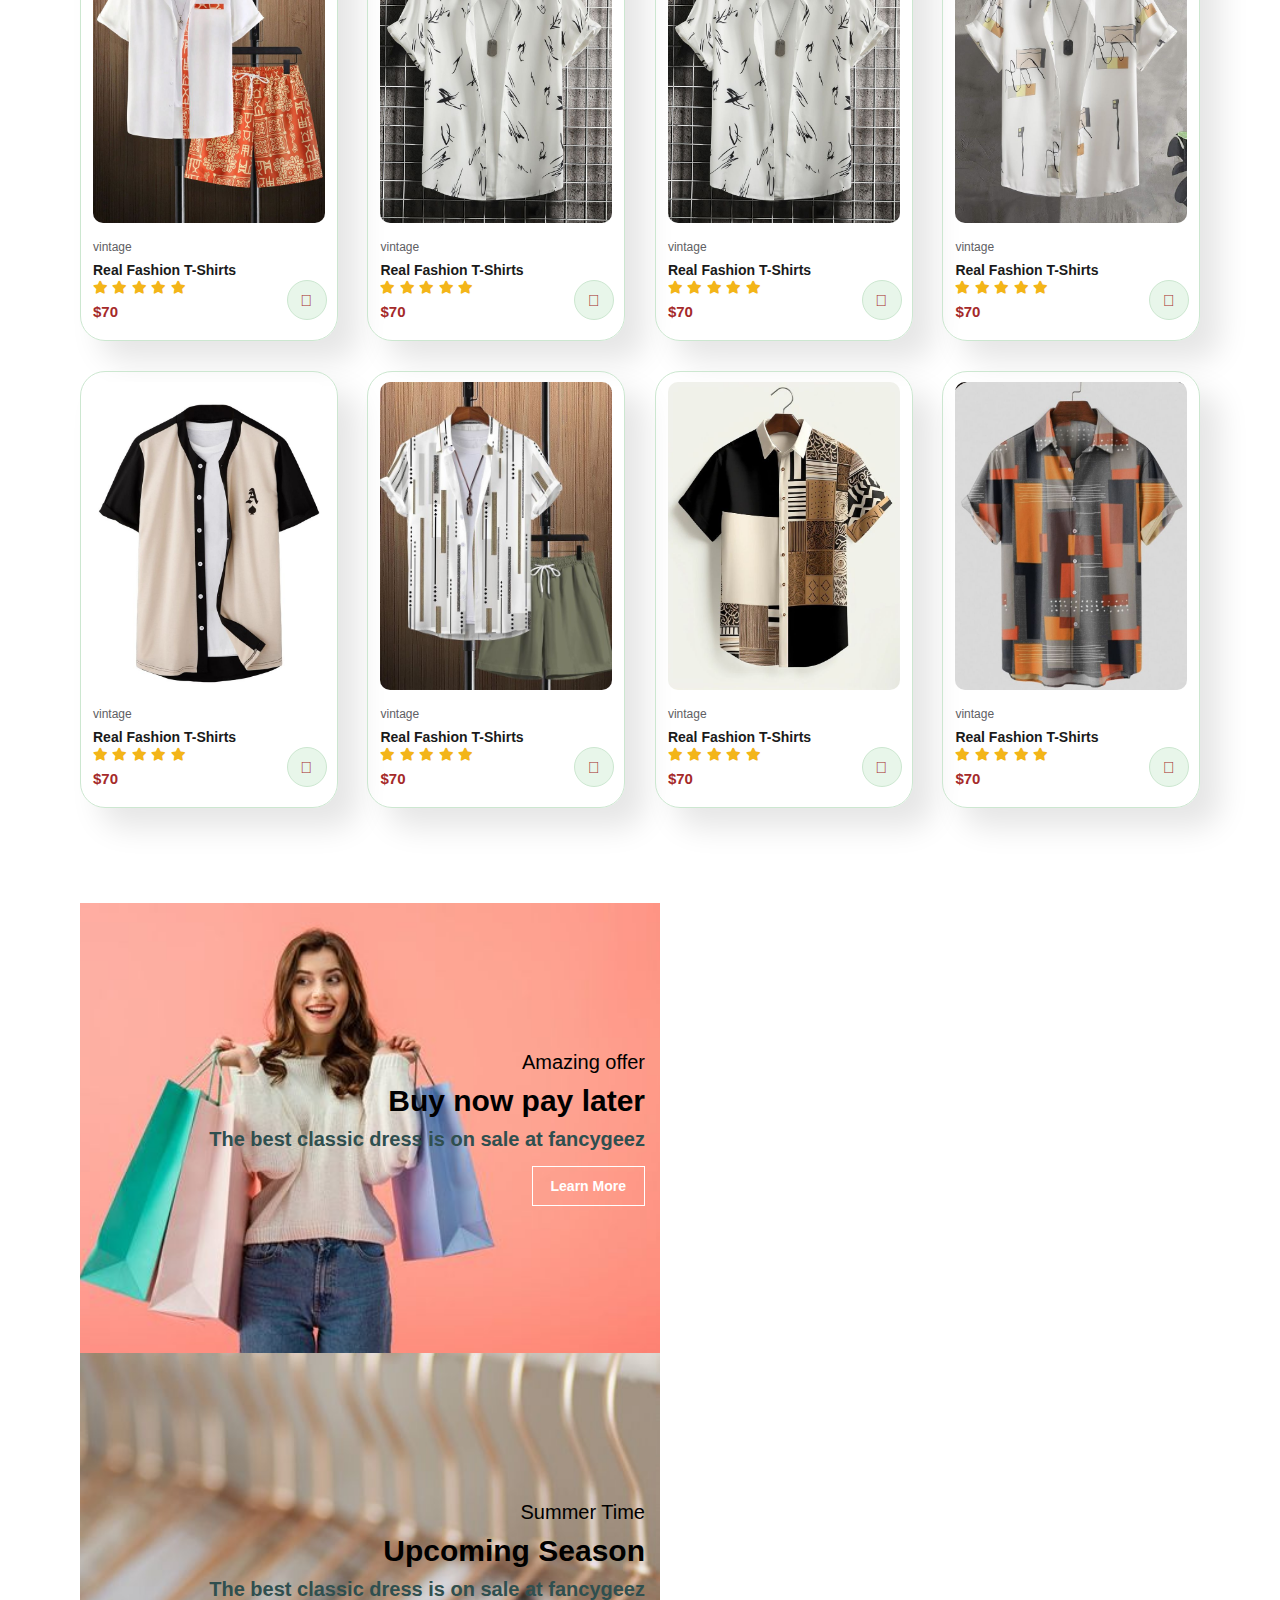
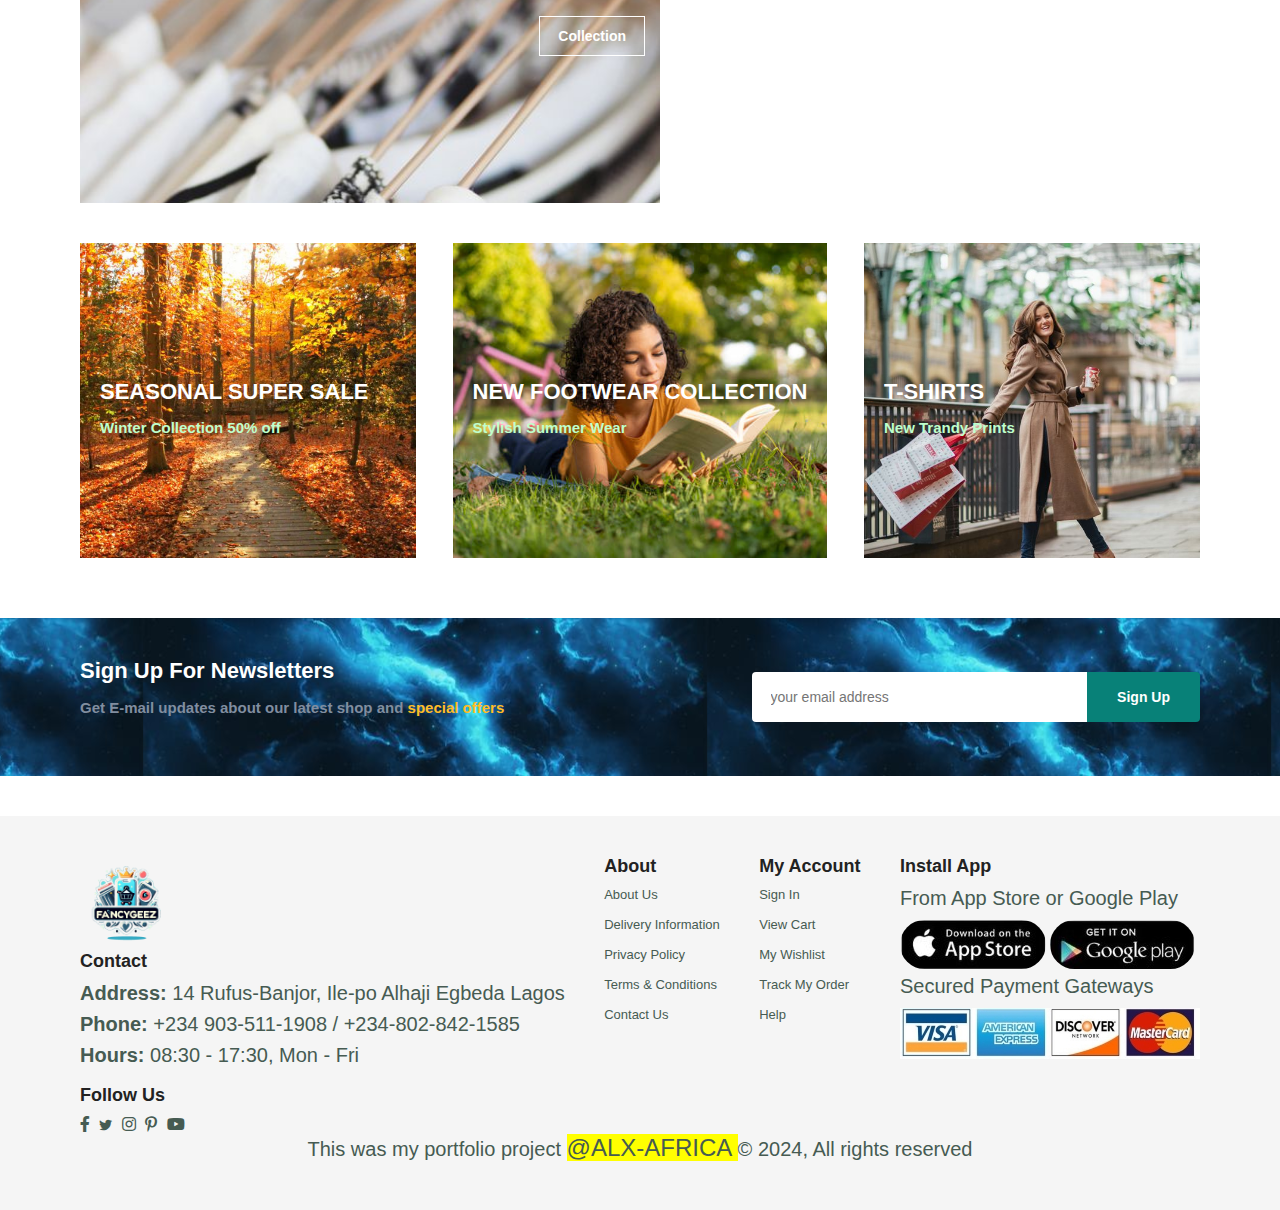
==== commit 1cdd3d6b: "finial update" ====
--- a/index.html
+++ b/index.html
@@ -12,8 +12,7 @@
 <body>
     <section id="header">
         <a href="#">
-            <img width="90px"
-            height="90px"
+            <img 
             src="img/logo.png" class="logo" alt="">
         </a>
 
@@ -24,8 +23,13 @@
                 <li><a href="blog.html">Blog</a></li>
                 <li><a href="about.html">About</a></li>
                 <li><a href="contact.html">contact</a></li>
-                <li><a href="cart.html"><i class="far fa-shopping-bag"></i></a></li>
+                <li id="lg-bag"><a href="cart.html"><i class="far fa-shopping-bag"></i></a></li>
+                <a href="#" id="close"><i class="fas fa-times"></i></a>
             </ul>
+        </div>
+        <div id="mobile">
+            <a href="cart.html"><i class="far fa-shopping-bag"></i></a>
+            <i id="bar" class="fas fa-outdent"></i>
         </div>
     </section>
 
@@ -416,6 +420,61 @@
         </div>
     </section>
 
-    <script . src="script.js"></script>
+    <footer class="section-p1">
+        <div class="col">
+            <img class="logo" width="90px" height="90px" src="img/logo.png" alt="logo">
+            <h4>Contact</h4>
+            <p><strong>Address:</strong> 14 Rufus-Banjor, Ile-po Alhaji Egbeda Lagos</p>
+            <p><strong>Phone:</strong> +234 903-511-1908 / +234-802-842-1585</p>
+            <p><strong>Hours:</strong> 08:30 - 17:30,  Mon - Fri</p>
+            <div class="follow">
+                <h4>Follow Us</h4>
+                <div class="icon">
+                <i class="fab fa-facebook-f"></i>
+                <a href="https://x.com/sarvie24"><i class="fab fa-twitter"></i></a>
+                <i class="fab fa-instagram"></i>
+                <i class="fab fa-pinterest-p"></i>
+                <i class="fab fa-youtube"></i>
+                </div>
+            </div>
+        </div>
+
+        <div class="col">
+            <h4>About</h4>
+            <a href="#">About Us</a>
+            <a href="#">Delivery Information</a>
+            <a href="#">Privacy Policy</a>
+            <a href="#">Terms & Conditions</a>
+            <a href="#">Contact Us</a>
+        </div>
+
+        <div class="col">
+            <h4>My Account</h4>
+            <a href="#">Sign In</a>
+            <a href="#">View Cart</a>
+            <a href="#">My Wishlist</a>
+            <a href="#">Track My Order</a>
+            <a href="#">Help</a>
+        </div>
+
+        <div class="col install">
+            <h4>Install App</h4>
+            <p>From App Store or Google Play</p>
+            <div class="row">
+                <img src="img/app.jpg" alt="">
+                <img src="img/play.jpg" alt="">
+            </div>
+            <p>Secured Payment Gateways</p>
+            <img src="img/pay1.jpg" alt="">
+        </div>
+
+        <div class="copyright">
+            <p>This was my portfolio project  
+                <a href="https://www.alxafrica.com/portal/" style="font-size: x-large;
+            background: yellow;">@ALX-AFRICA </a> &copy; 2024, All rights reserved</p>
+        </div>
+    </footer>
+
+    <script src="script.js"></script>
 </body>
 </html>--- a/style.css
+++ b/style.css
@@ -124,14 +124,25 @@
     left: 20px;
  }
 
+ #mobile{
+   display: none;
+   align-items: center;
+ }
+
+ #close{
+   display: none;
+ }
+ 
  /*home page*/
  #hero{
     background-image: url("img/back.jpg");
     background-repeat: no-repeat;
     height: 100vh;
     width: 100%;
+    /*background-size: cover;
+    background-position: center;*/
     background-color: whitesmoke;
-    background-position: top 20% right 0;
+    background-position: top 100% right 0;
     padding: 0 80px;
     display: flex;
     flex-direction: column;
@@ -460,4 +471,233 @@
    white-space: nowrap;
    border-top-left-radius: 0;
    border-bottom-left-radius: 0;
+  }
+
+  footer{
+   display: flex;
+   flex-wrap: wrap;
+   justify-content: space-between;
+   background-color: whitesmoke;
+  }
+
+  footer .col{
+   display: flex;
+   flex-direction: column;
+   align-items: flex-start;
+   margin-bottom: 0px;
+  }
+
+  footer .logo{
+   margin-bottom: 5px;
+  }
+
+  footer h4{
+   font-size: 18px;
+   padding-bottom: 10px;
+  }
+
+  footer p{
+   font-size: 20px;
+   margin: 0 0 8px 0;
+   color: #465b52;
+  }
+
+  footer a{
+   font-size: 13px;
+   text-decoration: none;
+   color: #465b52;
+   margin-bottom: 15px;
+  }
+
+  footer .follow{
+   margin-top: 10px;
+  }
+
+  footer .follow i{
+   color: #465b52;
+   padding-right: 5px;
+   cursor: pointer;
+  }
+
+  footer .install .row img{
+   border-radius: 50px;
+  }
+
+  footer .install img{
+   margin: 2px 0 2px 0;
+  }
+
+  footer .follow i:hover,
+  footer a:hover{
+   color: #09c9bc;
+  }
+
+  footer .copyright{
+   width: 100%;
+   text-align: center;
+  }
+
+
+  /*start media query*/
+  @media (max-width: 799px) {
+   .section-p1{
+      padding: 20px 20px;
+   }
+
+   #navbar {
+    display: flex;
+    flex-direction: column;
+    align-items: flex-start;
+    justify-content: flex-start;
+    position: fixed;
+    top: 0;
+    right: -300px;
+    width: 300px;
+    height: 100vh;
+    background-color: #e3e6f3;
+    box-shadow: 0 40px 60px rgba(0, 0, 0, 0.1);
+    padding: 80px 0 0 10px;
+    transition: 0.3s;
+   }
+
+   #navbar.active{
+      right: 0px;
+   }
+   
+   #navbar li{
+      margin-bottom: 25px;
+   }
+
+   #mobile{
+   display: flex;
+   align-items: center;
+   }
+
+   #mobile i{
+   color: #1a1a1a;
+   font-size: 24px;
+   padding-left: 20px;
+   }
+
+   #close{
+      display: initial;
+      position: absolute;
+      top: 30px;
+      left: 30px;
+      color: #222;
+      font-size: 24px;
+   }
+
+   #lg-bag{
+      display: none;
+   }
+
+   #hero {
+    height: 70vh;
+    padding: 0 80px;
+    background-position: top 30% right 30px;
+   }
+
+   #feature {
+    justify-content: center;
+   }
+
+   #feature .fe-box{
+      margin: 15px 15px;
+   }
+
+   #product1 .pro-container {
+    justify-content: center;
+   }
+
+   #product1 .pro {
+    margin: 15px;
+   }
+
+   #banner {
+    height: 20vh;
+   }
+
+   #sm-banner .banner-box {
+    min-width: 100%;
+    height: 40vh;
+   }
+
+   #banner3 {
+    padding: 0px 40px;
+   }
+
+   #banner3 .banner-box{
+      width: 30%;
+   }
+
+   #newsletter .form{
+      width: 70%;
+   }
+  }
+
+  @media (max-width: 477px) {
+   .section-p1{
+      padding: 20px;
+   }
+
+   #header {
+      padding: 10px 20px;
+   }
+
+   h1 {
+      font-size: 38px;
+   }
+
+   h2 {
+      font-size: 32px;
+   }
+
+   #hero {
+      padding: 0 20px;
+      background-position: 55%;
+   }
+
+   #feature {
+      justify-content: space-between;
+   }
+
+   #feature .fe-box {
+    width: 150px;
+    margin: 0 0 15px 0;
+   }
+
+   #product1 .pro {
+      width: 100%;
+   }
+
+   #banner{
+      height: 30vh;
+   }
+
+   #sm-banner .banner-box{
+      margin-bottom: 20px;
+      height: 40vh; 
+   }
+
+   #banner3 {
+      padding: 0 20px;
+   }
+
+   #banner3 .banner-box {
+      width: 100%;
+   }
+
+   #newsletter{
+      padding: 40px 20px;
+   }
+
+   #newsletter .form{
+      width: 100%;
+   }
+
+   footer a {
+    font-size: 15px;
+    margin-bottom: 10px;
+   }
   }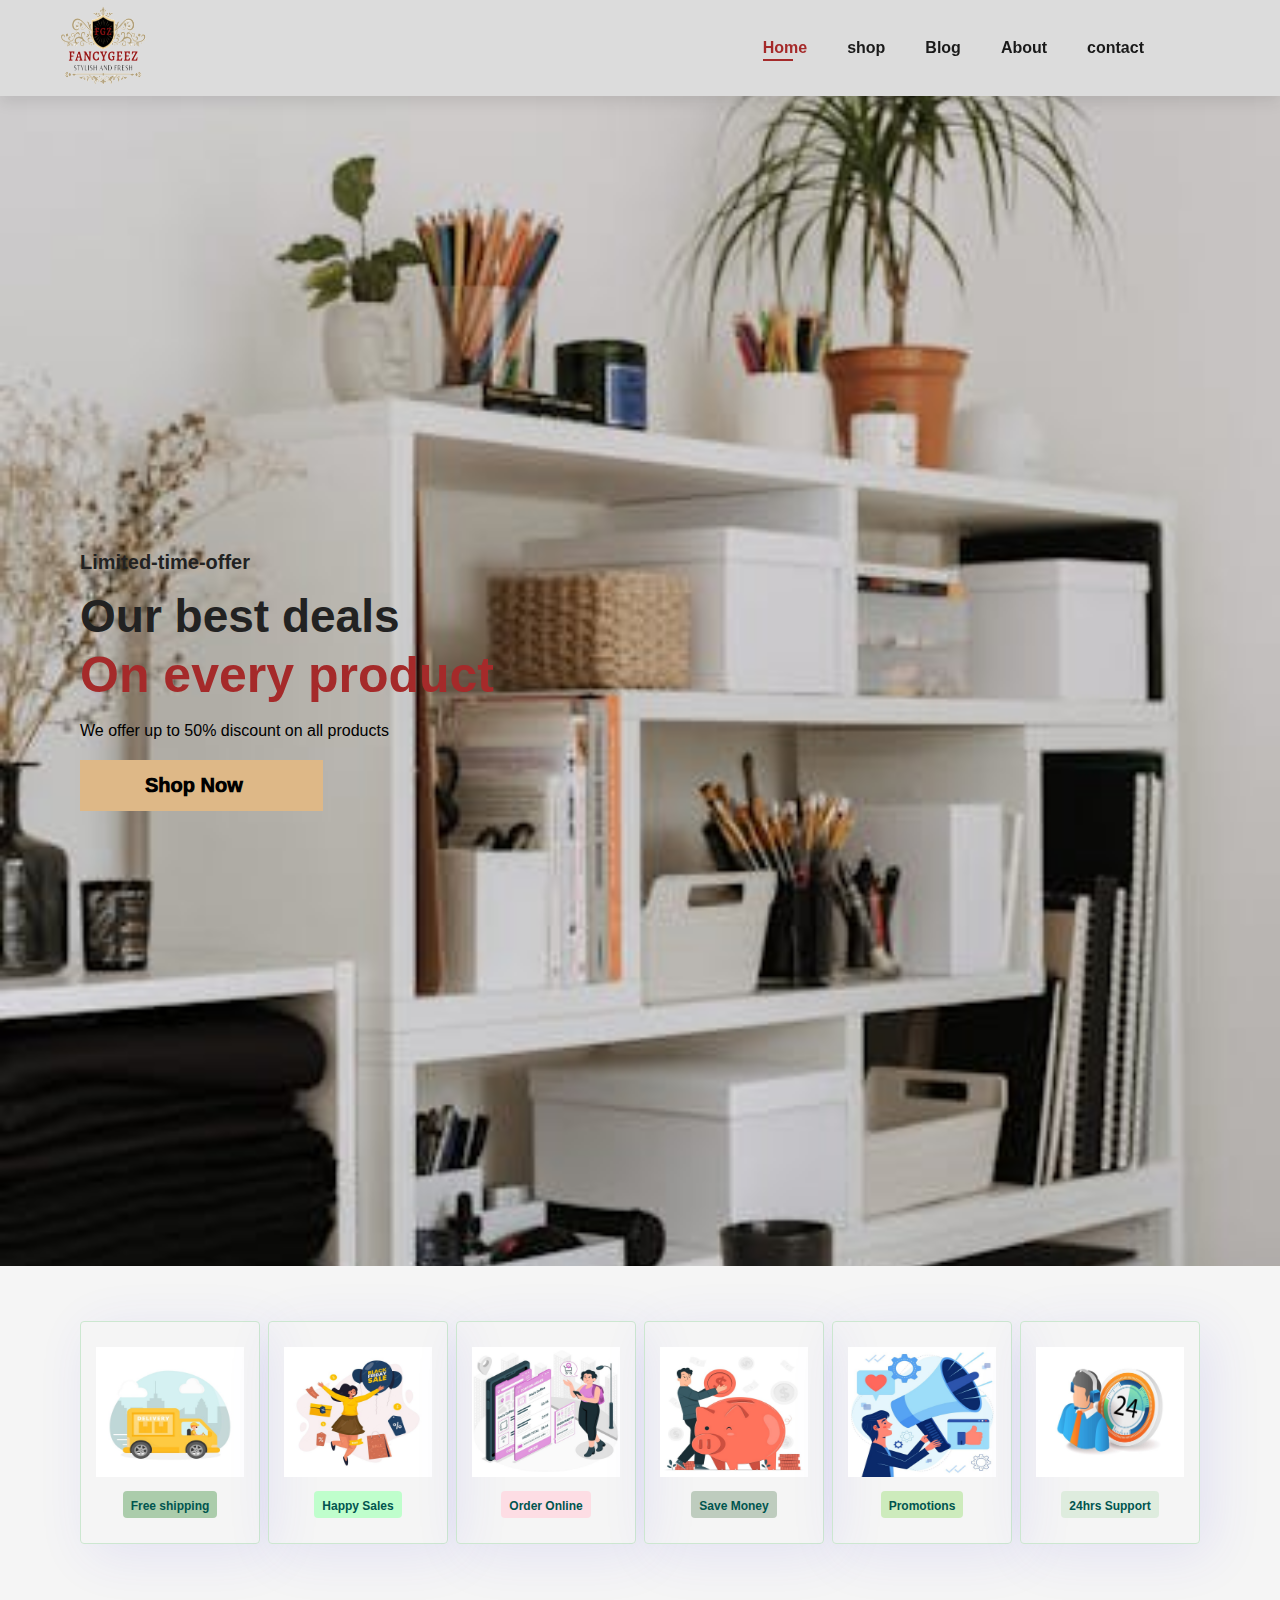
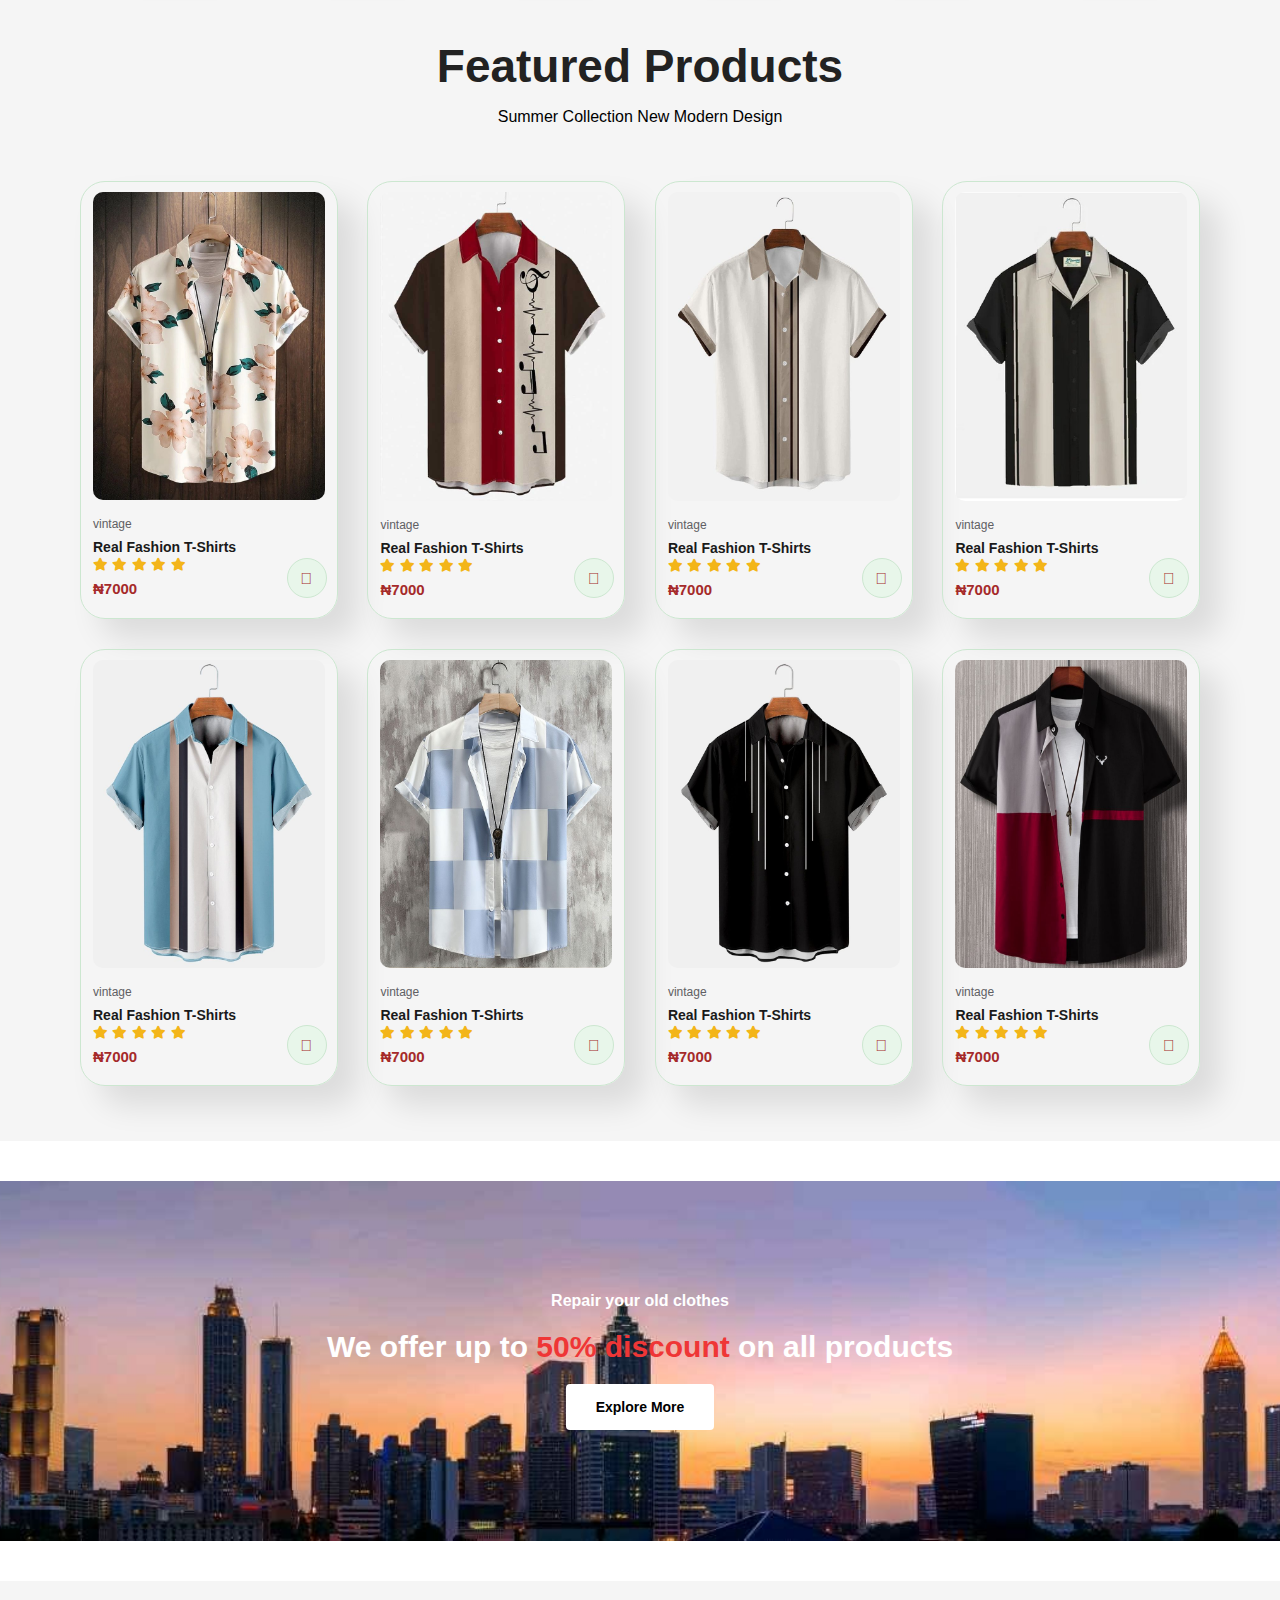
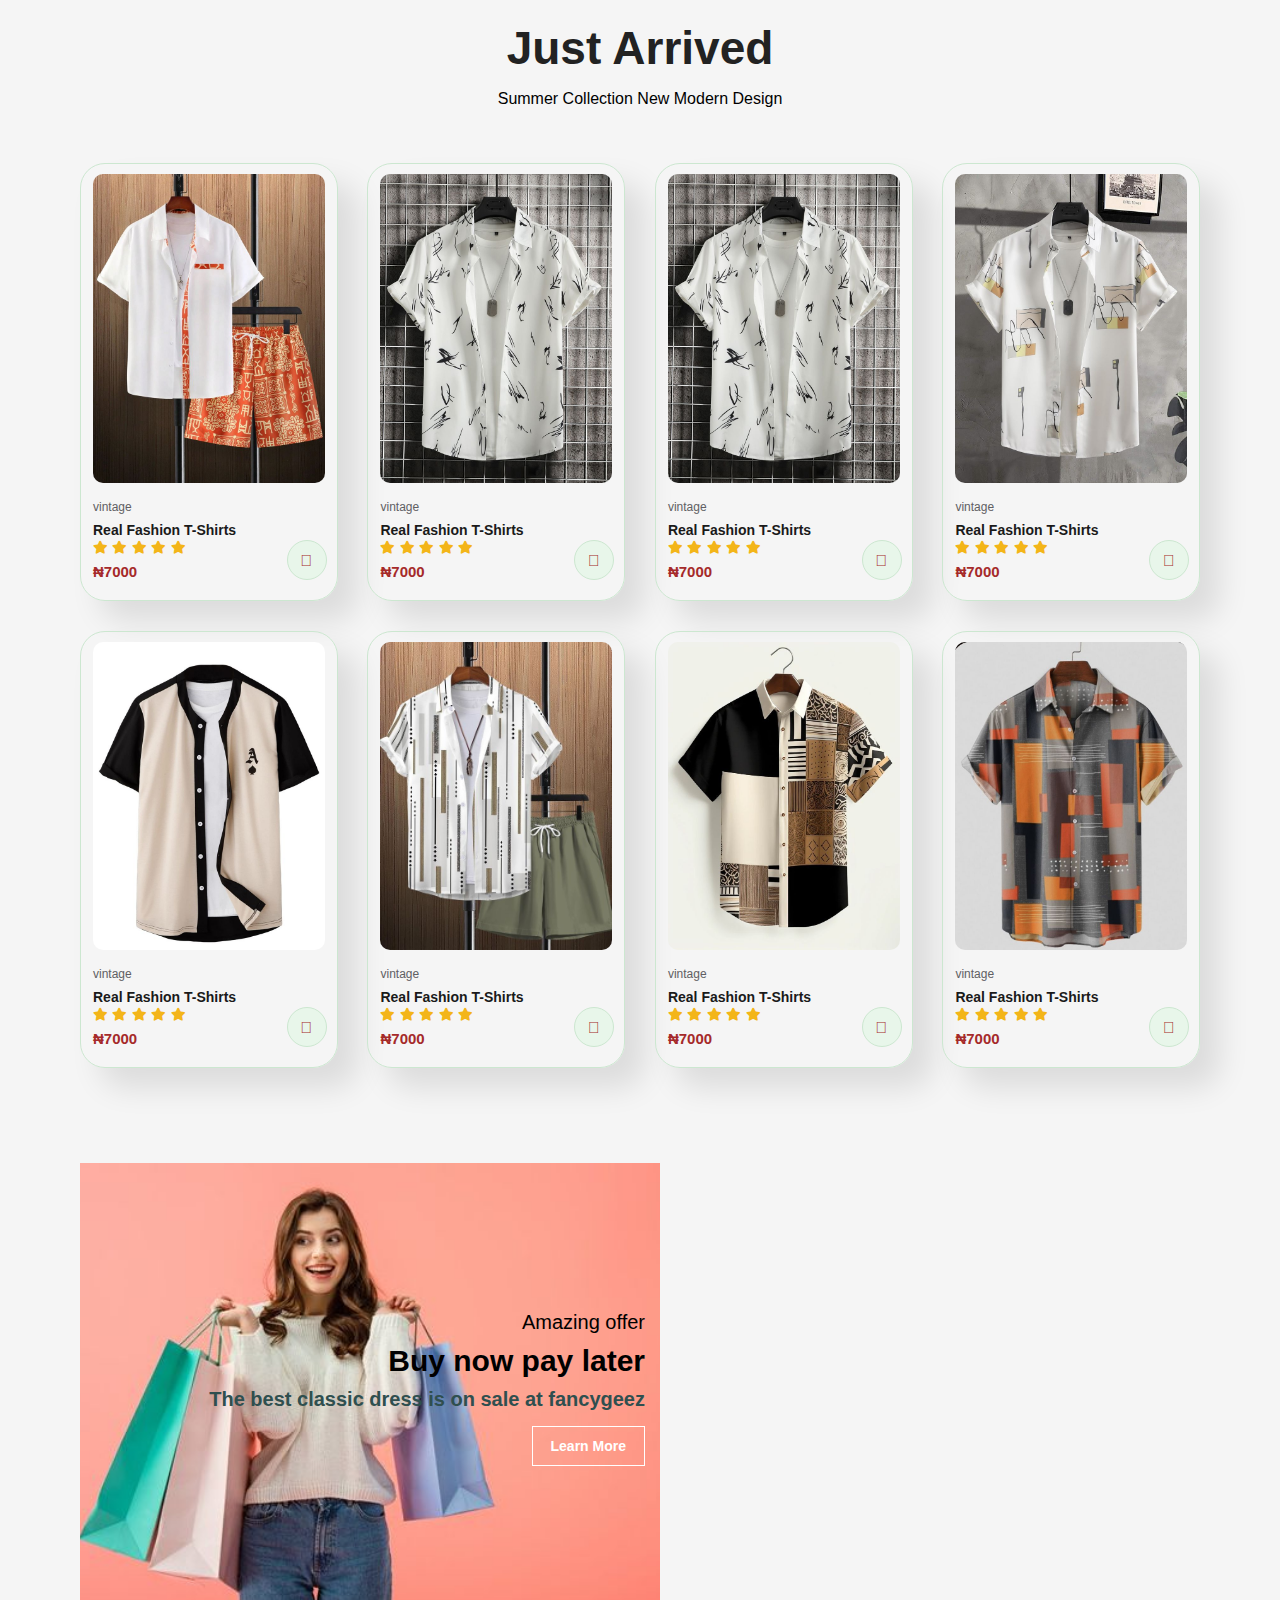
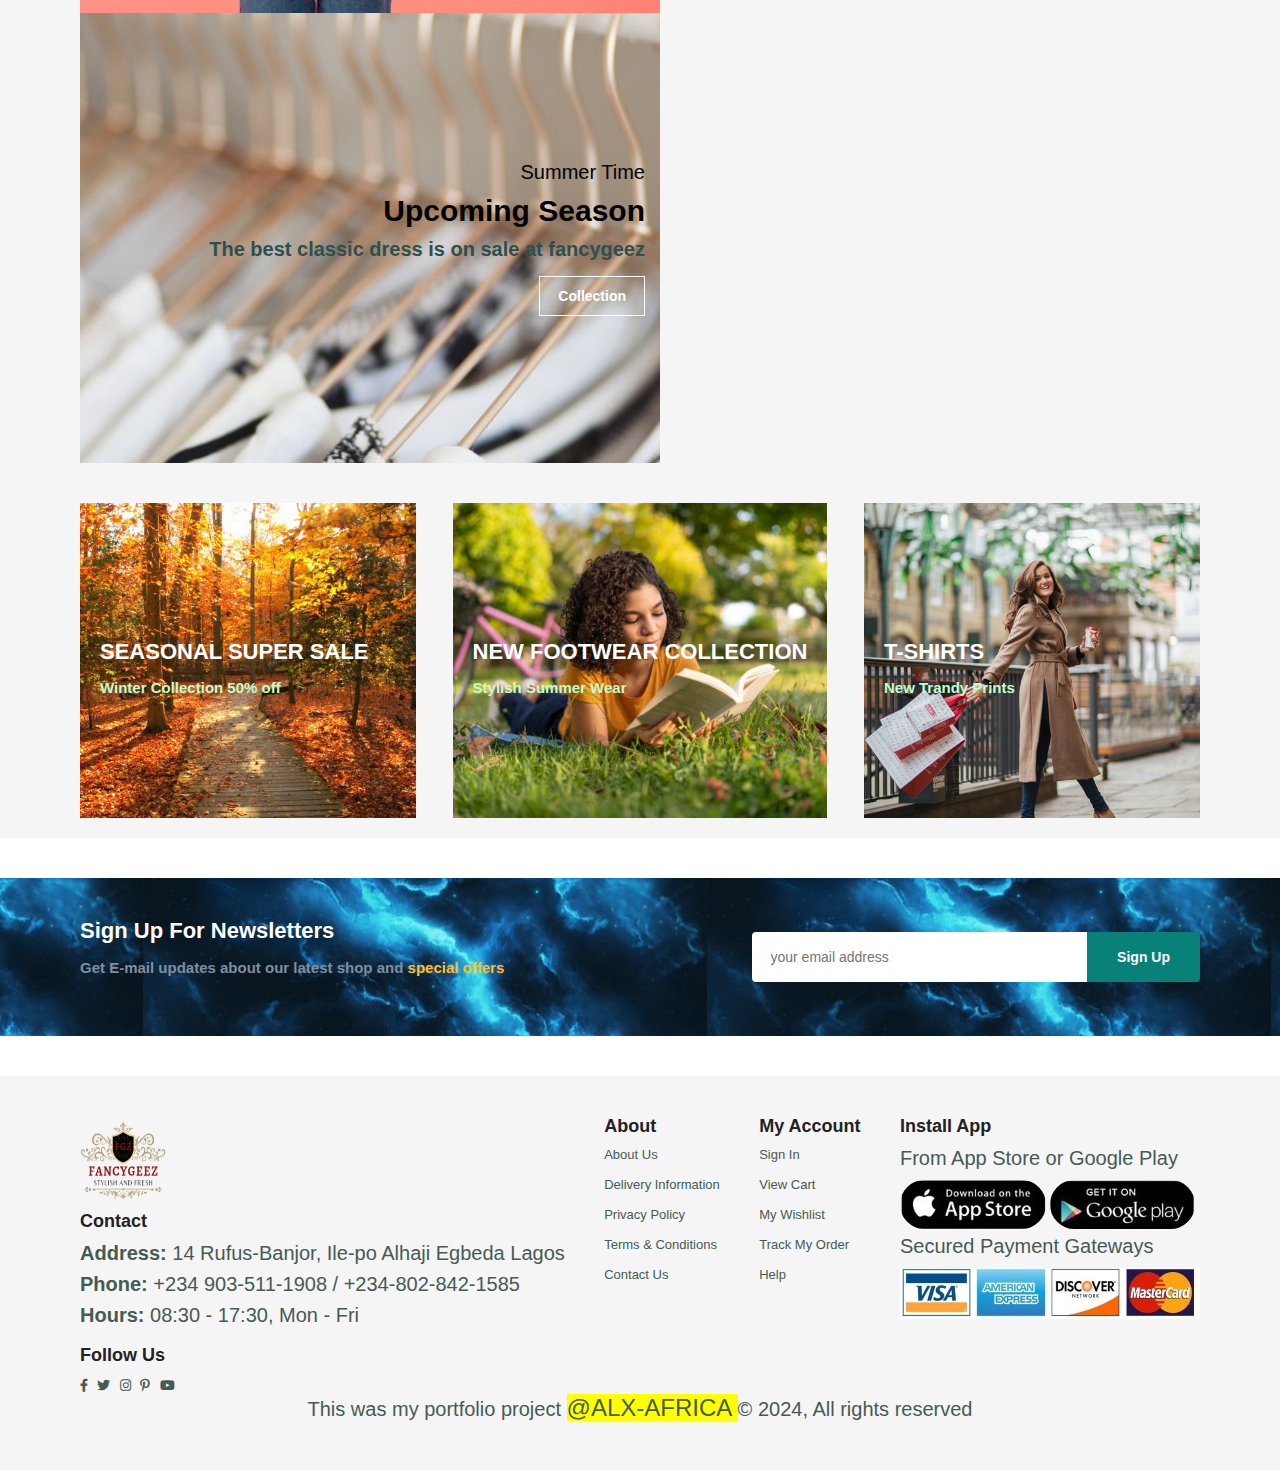
==== commit d73b27ad: "contact page update" ====
--- a/index.html
+++ b/index.html
@@ -13,9 +13,9 @@
     <section id="header">
         <a href="#">
             <img 
-            src="img/logo.png" class="logo" alt="">
+            src="img/logo.png" class="logo" width="90px" height="90px" alt="">
         </a>
-
+ 
         <div>
             <ul id="navbar">
                 <li><a class="active" href="index.html">Home</a></li>
@@ -41,7 +41,7 @@
         <button>Shop Now</button>
     </section>
 
-    <section id="feature" class="section-p1">
+    <section id="feature" class="section-p1"> 
         <div class="fe-box">
             <img width="130px"
             height="130px"
@@ -80,7 +80,7 @@
         <div class="fe-box">
             <img width="130px"
             height="130px"
-            src="img/24hrs-Support.png" alt="">
+            src="img/24hrs-support.jpg" alt="">
             <h6>24hrs Support</h6>
         </div>
     </section>
@@ -101,7 +101,7 @@
                         <i class="fas fa-star"></i>
                         <i class="fas fa-star"></i>
                     </div>
-                    <h4>$70</h4>
+                    <h4>₦7000</h4>
                 </div>
                 <a href="#"><i class="fal fa-shopping-cart cart"i></i></a> 
             </div>
@@ -118,7 +118,7 @@
                         <i class="fas fa-star"></i>
                         <i class="fas fa-star"></i>
                     </div>
-                    <h4>$70</h4>
+                    <h4>₦7000</h4>
                 </div>
                 <a href="#"><i class="fal fa-shopping-cart cart"i></i></a> 
             </div>
@@ -135,7 +135,7 @@
                         <i class="fas fa-star"></i>
                         <i class="fas fa-star"></i>
                     </div>
-                    <h4>$70</h4>
+                    <h4>₦7000</h4>
                 </div>
                 <a href="#"><i class="fal fa-shopping-cart cart"i></i></a> 
             </div>
@@ -152,7 +152,7 @@
                         <i class="fas fa-star"></i>
                         <i class="fas fa-star"></i>
                     </div>
-                    <h4>$70</h4>
+                    <h4>₦7000</h4>
                 </div>
                 <a href="#"><i class="fal fa-shopping-cart cart"i></i></a> 
             </div>
@@ -169,7 +169,7 @@
                         <i class="fas fa-star"></i>
                         <i class="fas fa-star"></i>
                     </div>
-                    <h4>$70</h4>
+                    <h4>₦7000</h4>
                 </div>
                 <a href="#"><i class="fal fa-shopping-cart cart"i></i></a> 
             </div>
@@ -186,7 +186,7 @@
                         <i class="fas fa-star"></i>
                         <i class="fas fa-star"></i>
                     </div>
-                    <h4>$70</h4>
+                    <h4>₦7000</h4>
                 </div>
                 <a href="#"><i class="fal fa-shopping-cart cart"i></i></a> 
             </div>
@@ -203,7 +203,7 @@
                         <i class="fas fa-star"></i>
                         <i class="fas fa-star"></i>
                     </div>
-                    <h4>$70</h4>
+                    <h4>₦7000</h4>
                 </div>
                 <a href="#"><i class="fal fa-shopping-cart cart"i></i></a> 
             </div>
@@ -220,7 +220,7 @@
                         <i class="fas fa-star"></i>
                         <i class="fas fa-star"></i>
                     </div>
-                    <h4>$70</h4>
+                    <h4>₦7000</h4>
                 </div>
                 <a href="#"><i class="fal fa-shopping-cart cart"i></i></a> 
             </div>
@@ -249,7 +249,7 @@
                         <i class="fas fa-star"></i>
                         <i class="fas fa-star"></i>
                     </div>
-                    <h4>$70</h4>
+                    <h4>₦7000</h4>
                 </div>
                 <a href="#"><i class="fal fa-shopping-cart cart"i></i></a> 
             </div>
@@ -266,7 +266,7 @@
                         <i class="fas fa-star"></i>
                         <i class="fas fa-star"></i>
                     </div>
-                    <h4>$70</h4>
+                    <h4>₦7000</h4>
                 </div>
                 <a href="#"><i class="fal fa-shopping-cart cart"i></i></a> 
             </div>
@@ -283,7 +283,7 @@
                         <i class="fas fa-star"></i>
                         <i class="fas fa-star"></i>
                     </div>
-                    <h4>$70</h4>
+                    <h4>₦7000</h4>
                 </div>
                 <a href="#"><i class="fal fa-shopping-cart cart"i></i></a> 
             </div>
@@ -300,7 +300,7 @@
                         <i class="fas fa-star"></i>
                         <i class="fas fa-star"></i>
                     </div>
-                    <h4>$70</h4>
+                    <h4>₦7000</h4>
                 </div>
                 <a href="#"><i class="fal fa-shopping-cart cart"i></i></a> 
             </div>
@@ -317,7 +317,7 @@
                         <i class="fas fa-star"></i>
                         <i class="fas fa-star"></i>
                     </div>
-                    <h4>$70</h4>
+                    <h4>₦7000</h4>
                 </div>
                 <a href="#"><i class="fal fa-shopping-cart cart"i></i></a> 
             </div>
@@ -334,7 +334,7 @@
                         <i class="fas fa-star"></i>
                         <i class="fas fa-star"></i>
                     </div>
-                    <h4>$70</h4>
+                    <h4>₦7000</h4>
                 </div>
                 <a href="#"><i class="fal fa-shopping-cart cart"i></i></a> 
             </div>
@@ -351,7 +351,7 @@
                         <i class="fas fa-star"></i>
                         <i class="fas fa-star"></i>
                     </div>
-                    <h4>$70</h4>
+                    <h4>₦7000</h4>
                 </div>
                 <a href="#"><i class="fal fa-shopping-cart cart"i></i></a> 
             </div>
@@ -368,7 +368,7 @@
                         <i class="fas fa-star"></i>
                         <i class="fas fa-star"></i>
                     </div>
-                    <h4>$70</h4>
+                    <h4>₦7000</h4>
                 </div>
                 <a href="#"><i class="fal fa-shopping-cart cart"i></i></a> 
             </div>
@@ -430,11 +430,11 @@
             <div class="follow">
                 <h4>Follow Us</h4>
                 <div class="icon">
-                <i class="fab fa-facebook-f"></i>
+                <a href="https://www.facebook.com/profile.php?id=100004394147726"><i class="fab fa-facebook-f"></i></a>
                 <a href="https://x.com/sarvie24"><i class="fab fa-twitter"></i></a>
-                <i class="fab fa-instagram"></i>
-                <i class="fab fa-pinterest-p"></i>
-                <i class="fab fa-youtube"></i>
+                <a href=""><i class="fab fa-instagram"></i></a>
+                <a href="https://www.pinterest.com/samuelnnah/"><i class="fab fa-pinterest-p"></i></a>
+                <a href="https://www.youtube.com/channel/UCo4x5wGnwpXvlJV_Mdbf8DA"><i class="fab fa-youtube"></i></a>
                 </div>
             </div>
         </div>
--- a/style.css
+++ b/style.css
@@ -135,14 +135,14 @@
  
  /*home page*/
  #hero{
-    background-image: url("img/back.jpg");
+    background-image: url("img/new1.jpeg");
     background-repeat: no-repeat;
-    height: 100vh;
+    height: 130vh;
     width: 100%;
-    /*background-size: cover;
-    background-position: center;*/
+    background-size: cover;
+    background-position: center;
     background-color: whitesmoke;
-    background-position: top 100% right 0;
+    /*background-position: top 100% right 0;*/
     padding: 0 80px;
     display: flex;
     flex-direction: column;
@@ -159,8 +159,8 @@
  }
 
  #hero button{
-     background-image: url(img/button2.jpg);
-     background-color: transparent;
+     /*background-image: url(img/button2.jpg);*/
+     background-color: burlywood;
      color: black;
      border: 0;
      padding: 14px 80px 14px 65px;
@@ -175,6 +175,7 @@
    align-items: center;
    justify-content: space-between;
    flex-wrap: wrap;
+   background-color: whitesmoke;
  }
 
  #feature .fe-box{
@@ -227,6 +228,7 @@
 
  #product1 {
    text-align: center;
+   background-color: whitesmoke;
  }
 
  #product1 .pro-container{
@@ -337,6 +339,7 @@
    display: flex;
    justify-content: space-between;
    flex-wrap: wrap;
+   background-color: whitesmoke;
   }
 
   #sm-banner .banner-box{
@@ -385,6 +388,7 @@
    justify-content: space-between;
    flex-wrap: wrap;
    padding: 0 80px;
+   background-color: whitesmoke;
   }
 
   #banner3 .banner-box{
@@ -536,6 +540,250 @@
    width: 100%;
    text-align: center;
   }
+
+  /*shop paga*/
+  #page-header{
+   background-image: url(img/sharp.jpg);
+   width: 100%;
+   height: 37vh;
+   background-size: cover;
+   display: flex;
+   justify-content: center;
+   text-align: center;
+   flex-direction: column;
+  }
+
+  #page-header h2,
+  #page-header p {
+   color: #fff;
+  }
+
+  #pagination{
+   text-align: center;
+  }
+
+  #pagination a {
+   text-decoration: none;
+   background-color: #09c9bc;
+   padding: 15px 20px;
+   border-radius: 4px;
+   font-weight: 600;
+   color: #fff;
+  }
+
+  #pagination a i {
+   font-weight: 600;
+   font-size: 16px;
+  }
+
+/*single product*/
+  #prodetails{
+   display: flex;
+   margin-top: 20px;
+  }
+
+  #prodetails .single-pro-image {
+   width: 30%;
+   margin-left: 50px;
+  }
+
+  .small-img-group {
+   display: flex;
+   justify-content: space-between;
+  }
+
+  .small-img-col {
+   flex-basis: 24%;
+   cursor: pointer;
+  }
+
+  #prodetails .single-pro-details {
+   width: 50%;
+   padding: 30px;
+  }
+
+  #prodetails .single-pro-details h4 {
+   padding: 40px 0 20px 0;
+  }
+
+  #prodetails .single-pro-details h2 {
+   font-size: 26px;
+  }
+
+  #prodetails .single-pro-details select {
+   display: block;
+   padding: 5px 10px;
+   margin-bottom: 10px;
+  }
+
+  #prodetails .single-pro-details input {
+   width: 50px;
+   height: 37px;
+   padding-left: 10px;
+   font-size: 20px;
+   margin-right: 10px;
+  }
+
+  #prodetails .single-pro-details input:focus {
+   outline: none;
+  }
+
+  #prodetails .single-pro-details button {
+   background-color: #088178;
+   color: #fff;
+  }
+
+  #prodetails .single-pro-details span {
+   line-height: 25px;
+  }
+
+
+
+  /*blog header*/
+  #page-header.blog-header {
+   background-image: url(img/new-blog.jpg)
+  }
+
+  #blog {
+   padding: 150px 150px 0 150px;
+  }
+
+  #blog .blog-box {
+   display: flex;
+   justify-content: center;
+   width: 100%;
+   padding-bottom: 90px;
+  }
+
+  #blog .blog-img {
+   width: 50%;
+   margin-right: 40px;
+  }
+
+  #blog img {
+   width: 100%;
+   height: 300px;
+   object-fit: cover;
+  }
+
+  #blog .blog-details {
+   width: 50%;
+  }
+
+   #blog .blog-details a {
+      text-decoration: none;
+      font-size: 15px;
+      color: #000;
+      font-weight: 700;
+      position: relative;
+      transition: 0.3s;
+   }
+
+   #blog .blog-details p {
+      color: #465b52;
+   }
+
+   #blog .blog-details a::after {
+      content: "";
+      width: 50px;
+      height: 2px;
+      background-color: #000;
+      position: absolute;
+      top: 10px;
+      right: -60px;
+   }
+
+   #blog .blog-details a:hover {
+      color: #088178;
+   }
+
+    #blog .blog-details a:hover::after {
+      background-color: #088178;
+    }
+
+
+    /*about page*/
+    #page-header.about-header {
+      background-image: url(img/about.jpg);
+    }
+
+    #about-header {
+      display: flex;
+      align-items: center;
+    }
+
+    #about-header img {
+      width: 20%;
+      height: auto;
+    }
+
+    #about-header div {
+      padding-left: 40px;
+    }
+
+    #about-app {
+      text-align: center;
+    }
+    #about-app .video {
+      width: 70%;
+      height: 100%;
+      margin: 5% auto 0 auto;
+    }
+
+    #about-app .video video {
+      width: 100%;
+      height: 100%;
+      border-radius: 20px;
+    }
+
+
+    /*contact page*/
+     #page-header.contact-header {
+      background-image: url(img/banner.jpg)
+      }
+
+      #contact-details {
+         display: flex;
+         justify-content: space-between;
+         align-items: center;
+      }
+
+      #contact-details .details {
+         width: 40%;
+      }
+
+      #contact-details .detail span {
+         font-size: 12px;
+      }
+
+      #contact-details .details h2 {
+         font-size: 26px;
+         line-height: 35px;
+         padding: 20px 0;
+      }
+
+      #contact-details .details h3 {
+         font-size: 16px;
+         padding-bottom: 15px;
+      }
+
+      #contact-details .details li {
+         list-style: none;
+         display: flex;
+         padding: 10px 0;
+      }
+
+      #contact-details .details li i {
+         font-size: 14px;
+         padding-right: 22px;
+      }
+
+      #contact-details .details li p {
+         font-size: 14px;
+         margin: 0;
+      }
+
+
 
 
   /*start media query*/
@@ -593,9 +841,9 @@
    }
 
    #hero {
-    height: 70vh;
-    padding: 0 80px;
-    background-position: top 30% right 30px;
+    height: 55vh;
+    padding: 0 30px;
+    background-position: top 25% right 0;
    }
 
    #feature {
@@ -700,4 +948,62 @@
     font-size: 15px;
     margin-bottom: 10px;
    }
+
+   /*small product*/
+   #prodetails {
+    display: flex;
+    flex-direction: column;
+   }
+
+   #prodetails .single-pro-image {
+    width: 100%;
+    margin: 0px;
+   }
+
+   #prodetails .single-pro-details {
+      width: 100%;
+   }
+
+   #page-header {
+    width: 100%;
+    height: 20vh;
+   }
+
+   /*blog post*/
+   #blog {
+      padding: 100px 20px 0 20px;
+   }
+
+   #blog .blog-box {
+      display: flex;
+      flex-direction: column;
+      align-items: flex-start;
+   }
+
+   #blog .blog-img {
+      width: 100%;
+      margin-right: 0px;
+      margin-bottom: 30px;
+   }
+
+   #blog .blog-details {
+      width: 100%;
+   }
+
+   #about-header {
+      flex-direction: column;
+   }
+
+   #about-header img {
+      width: 100%;
+      margin-bottom: 20px;
+   }
+
+   #about-header div {
+      padding-left: 0px;
+   }
+
+   #about-app .video {
+      width: 90%;
+   }
   }